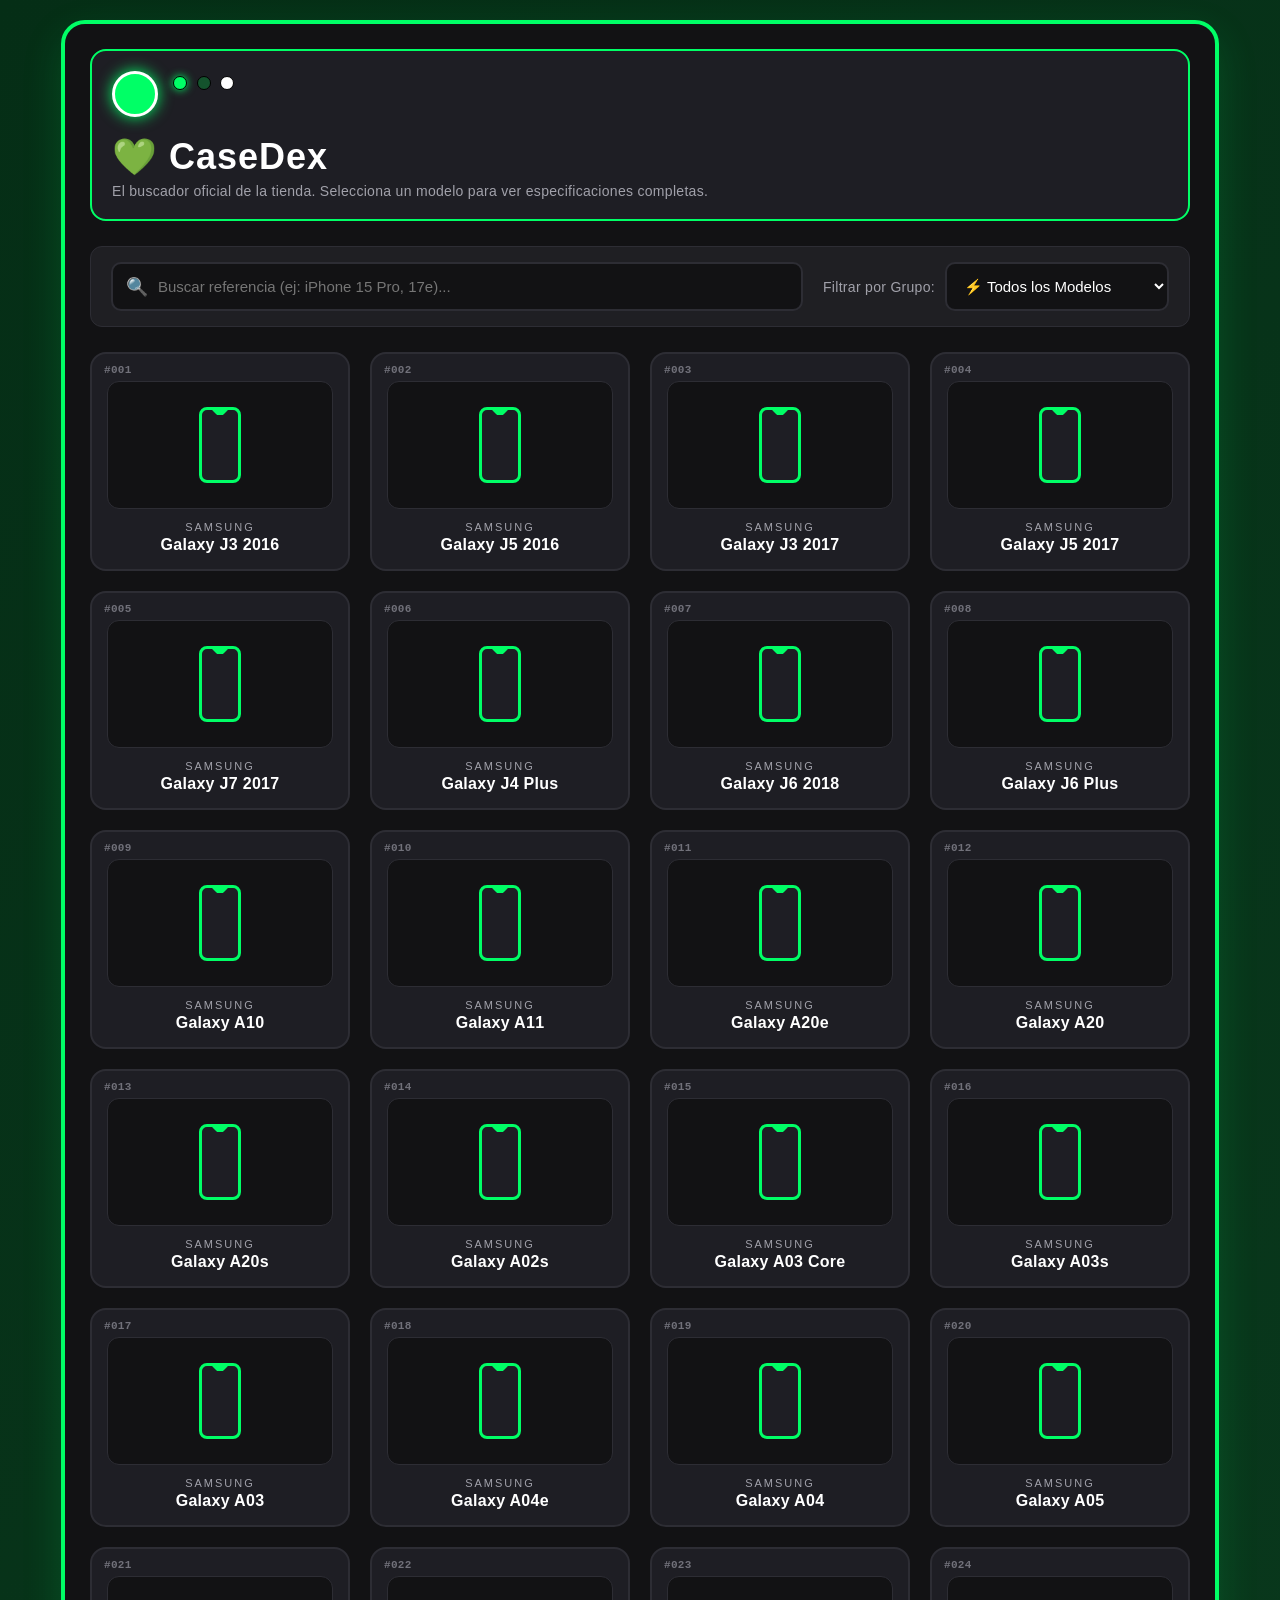
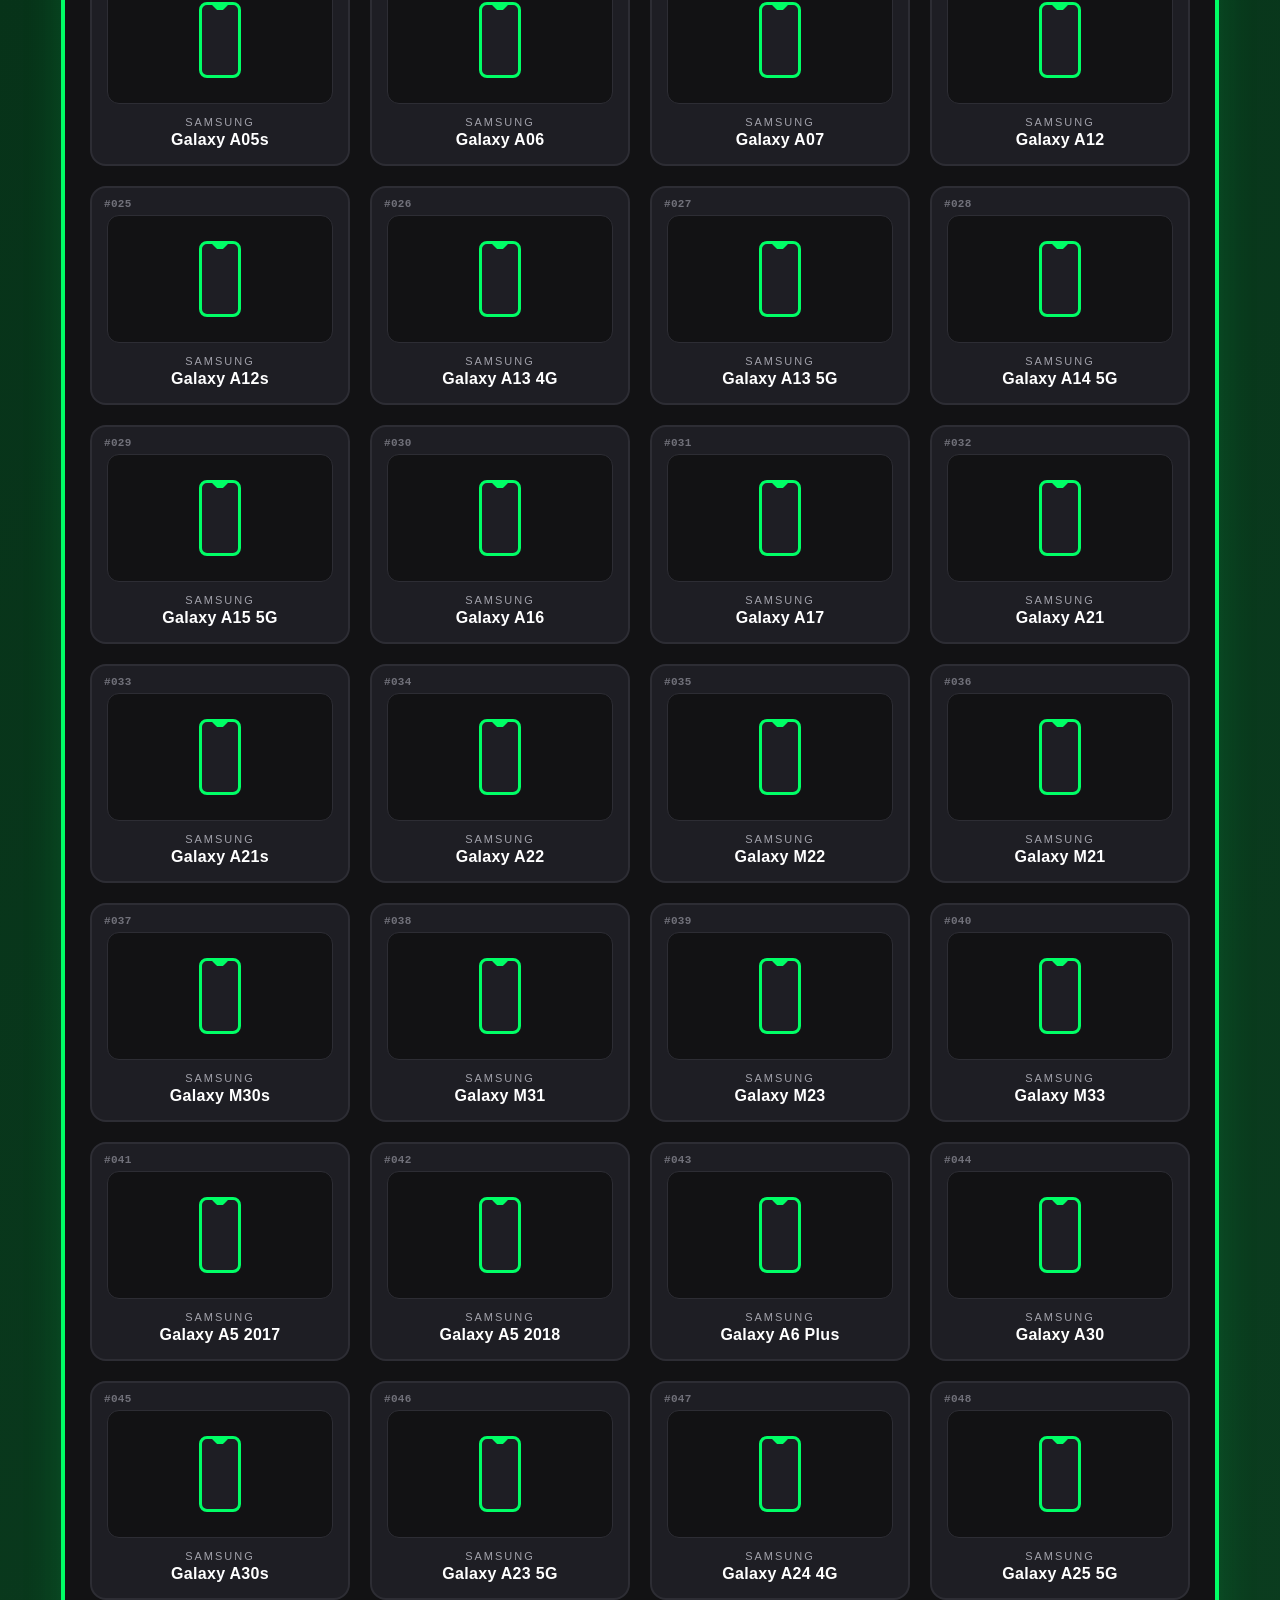
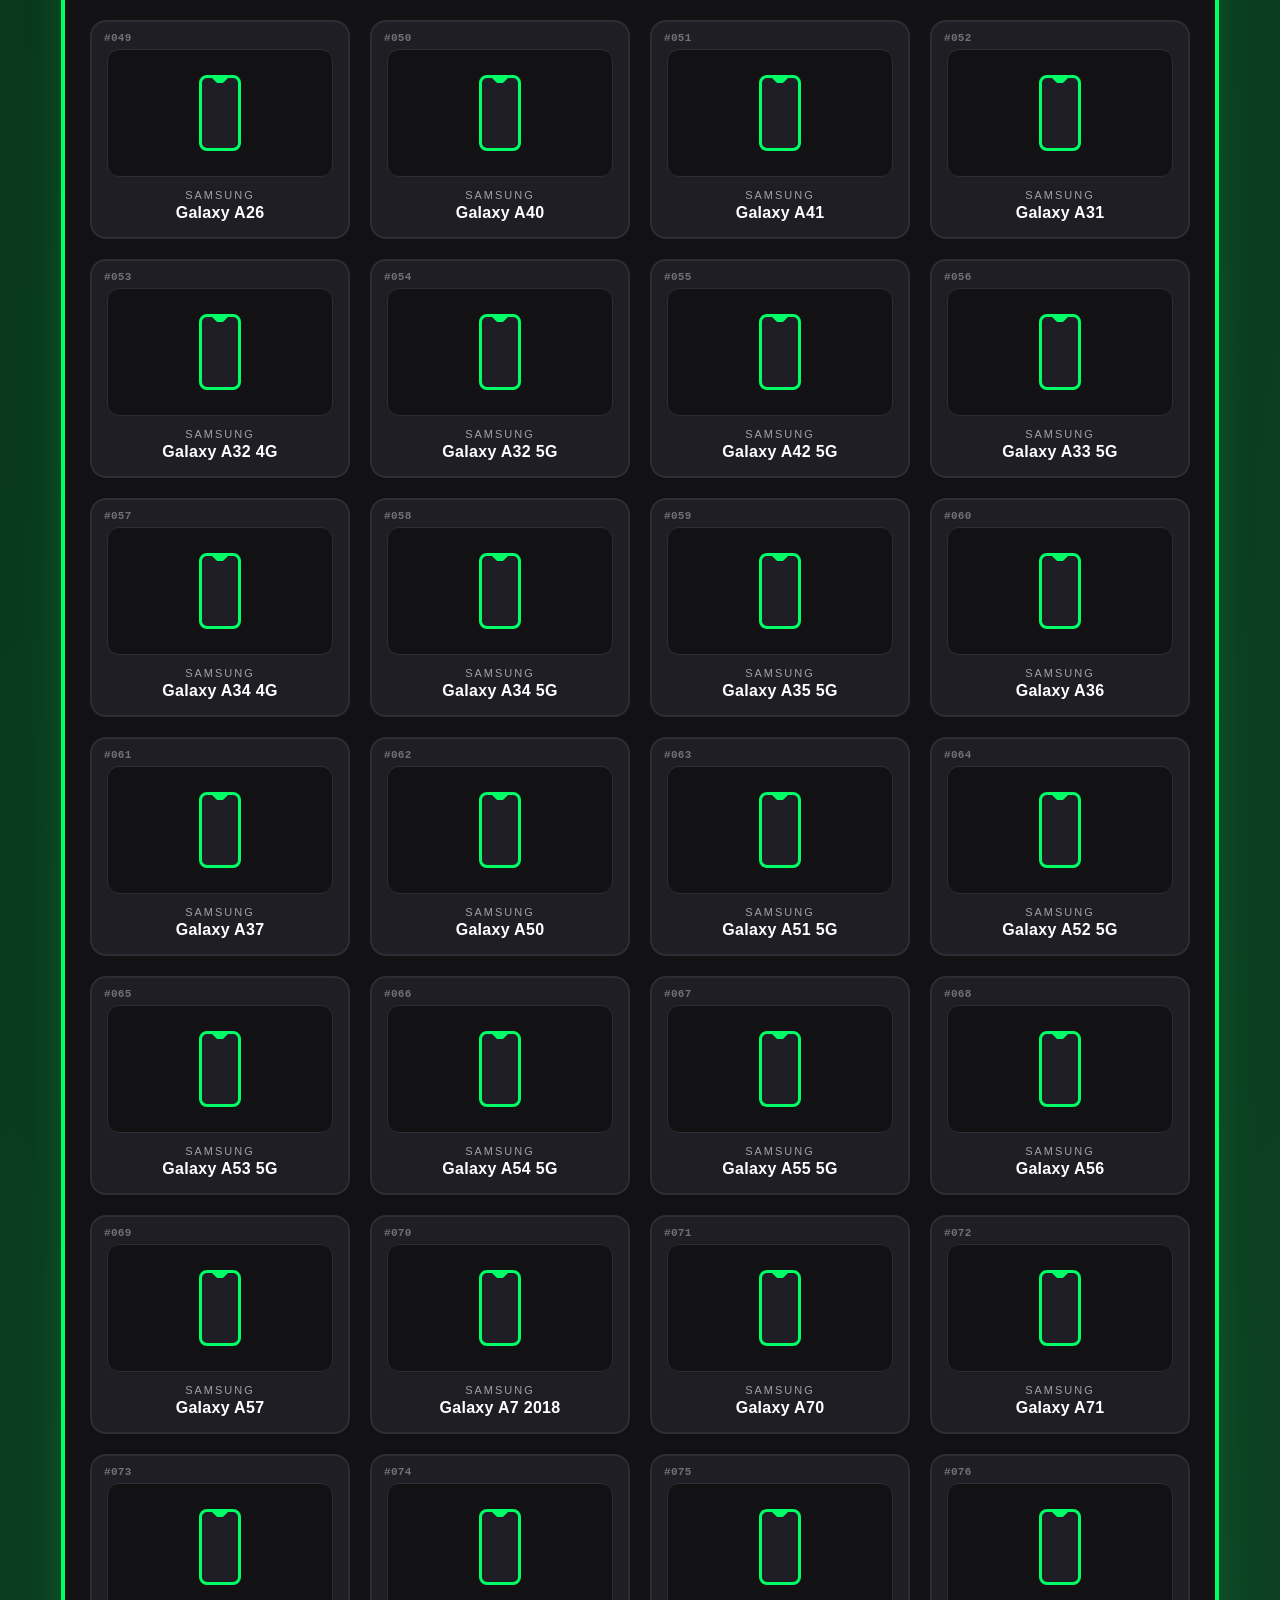
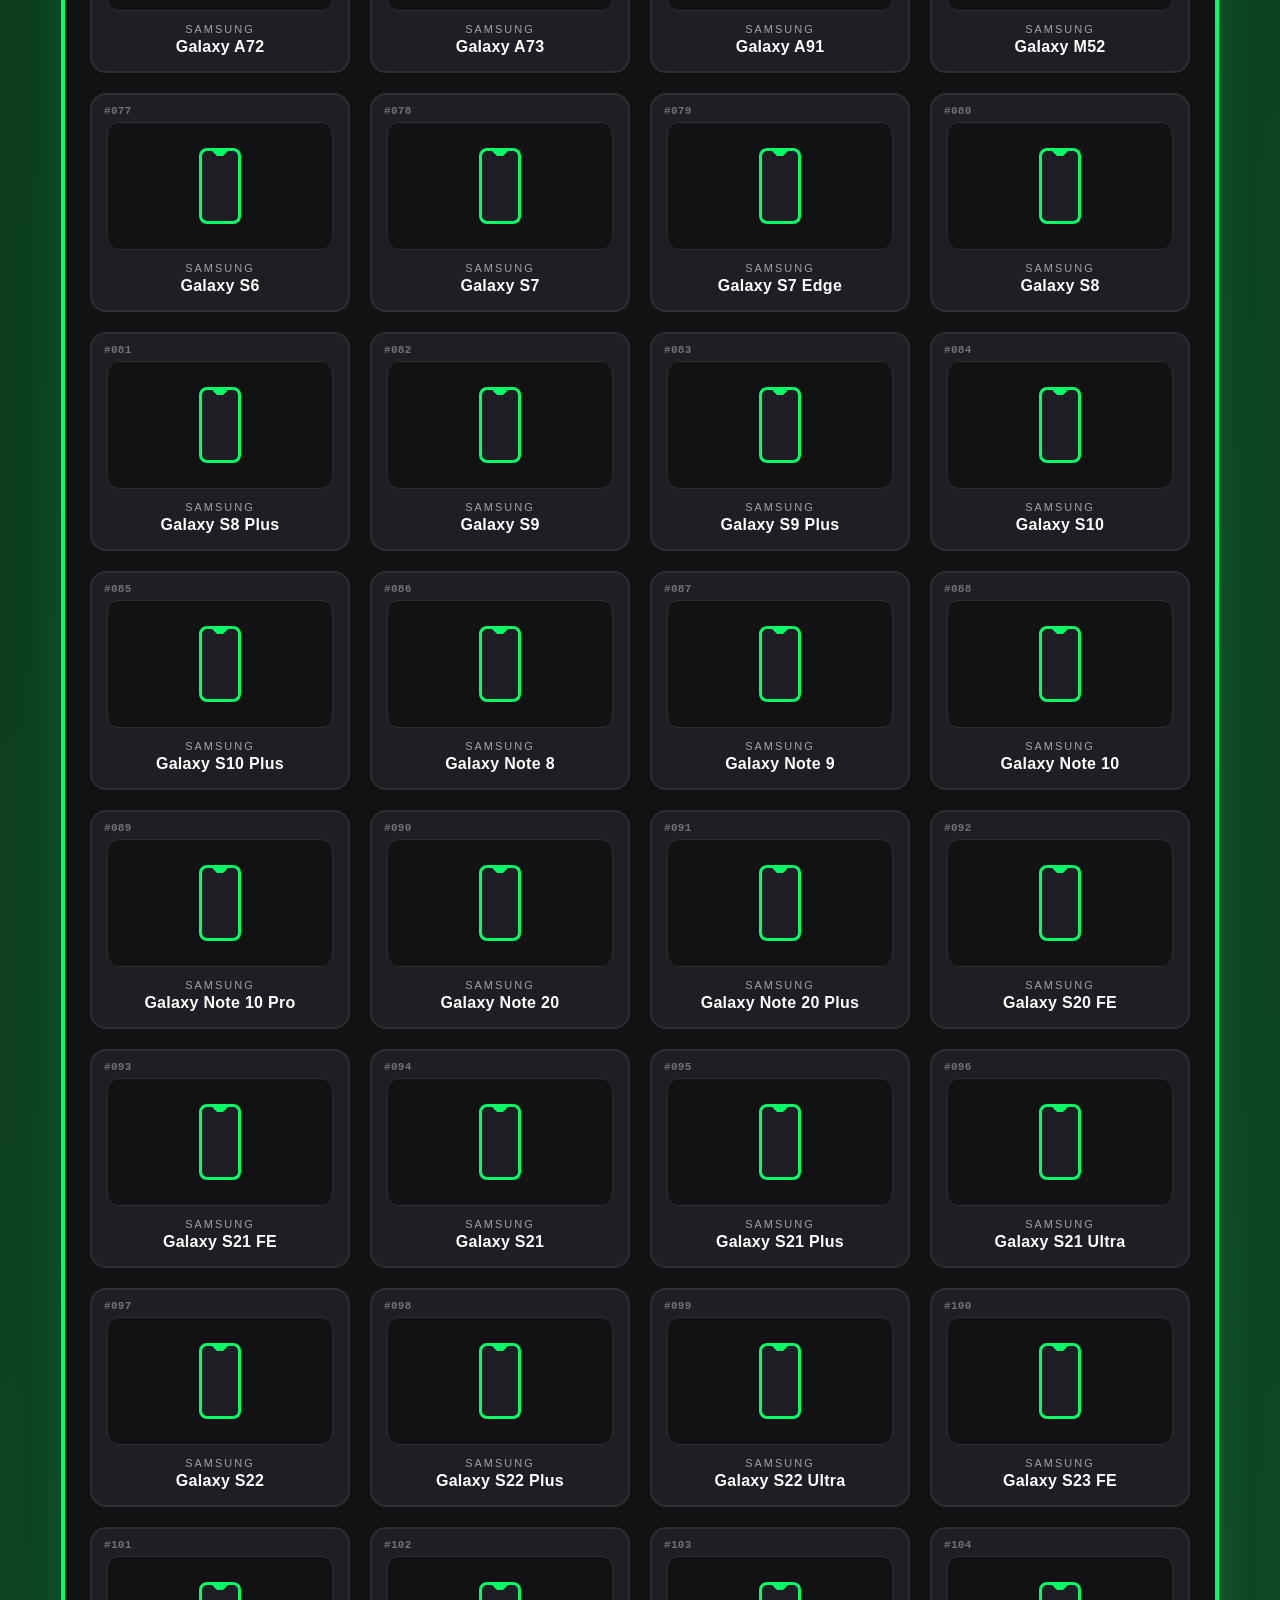
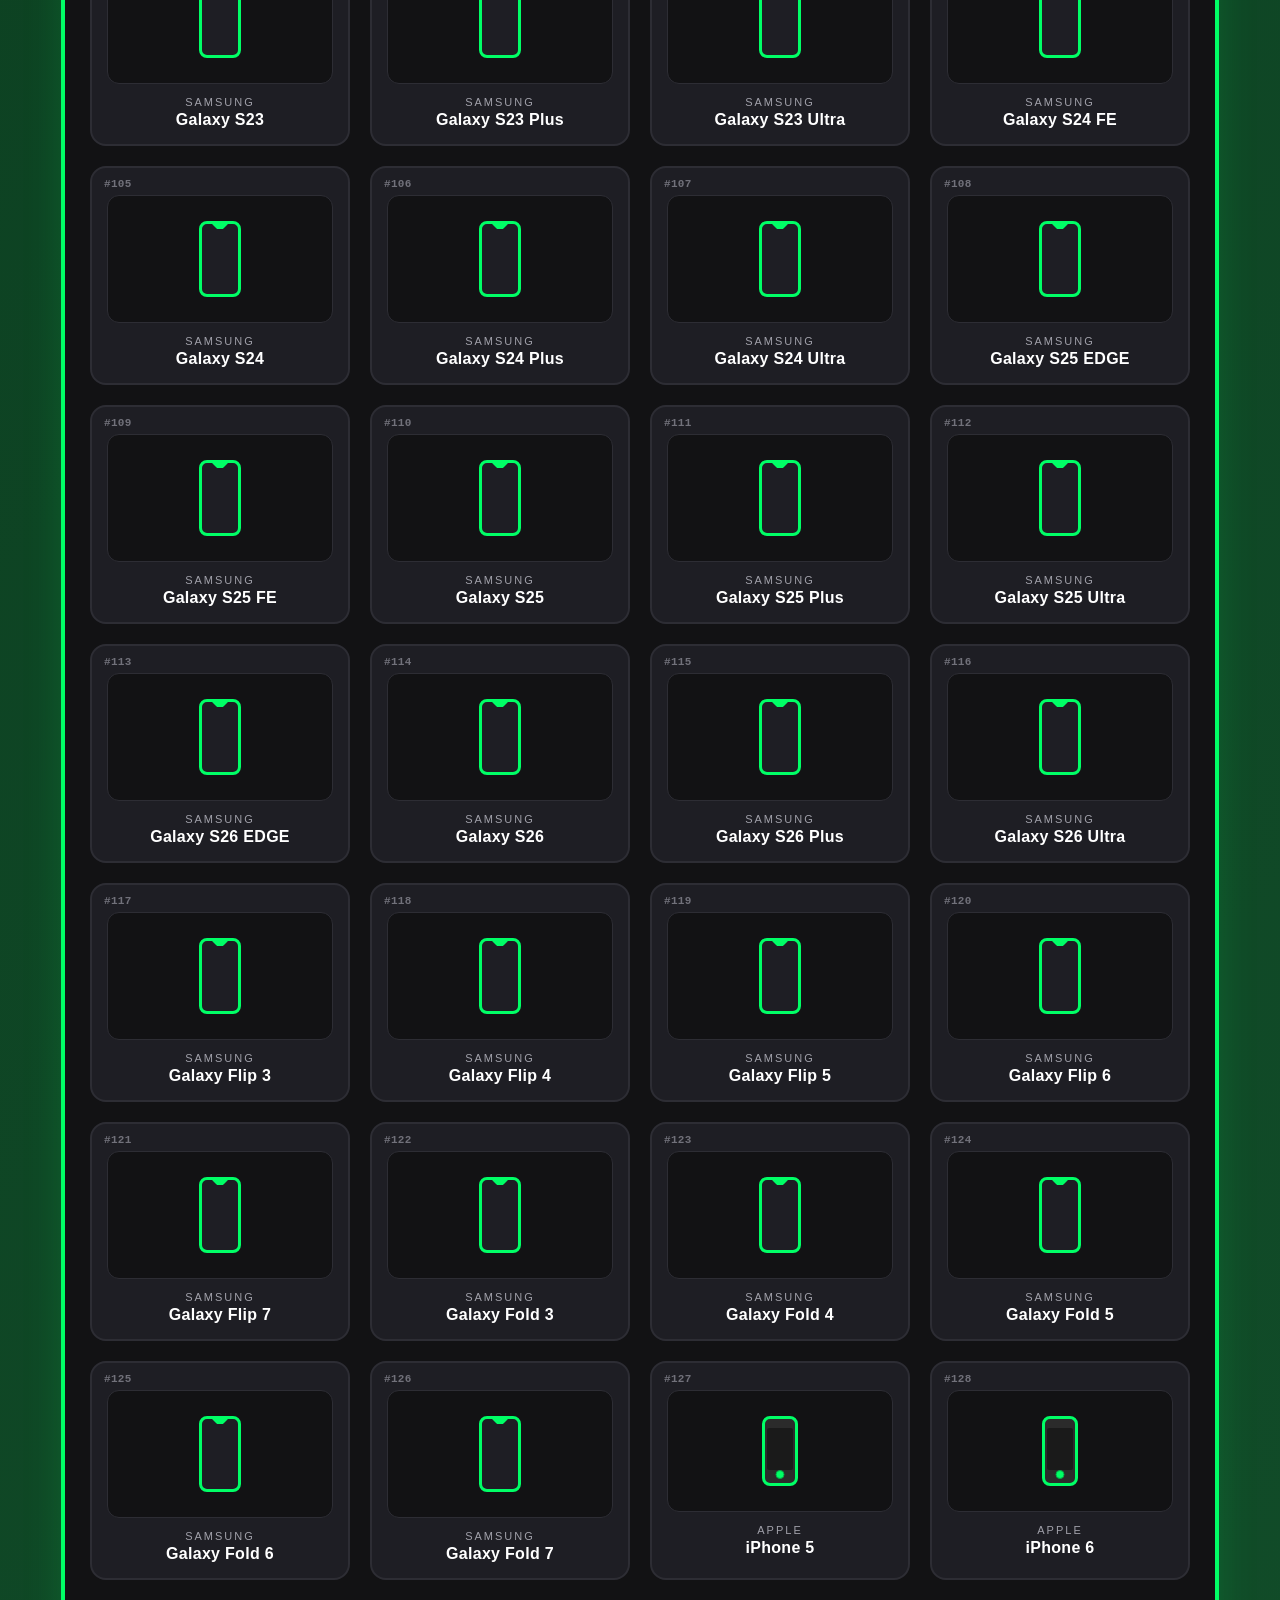
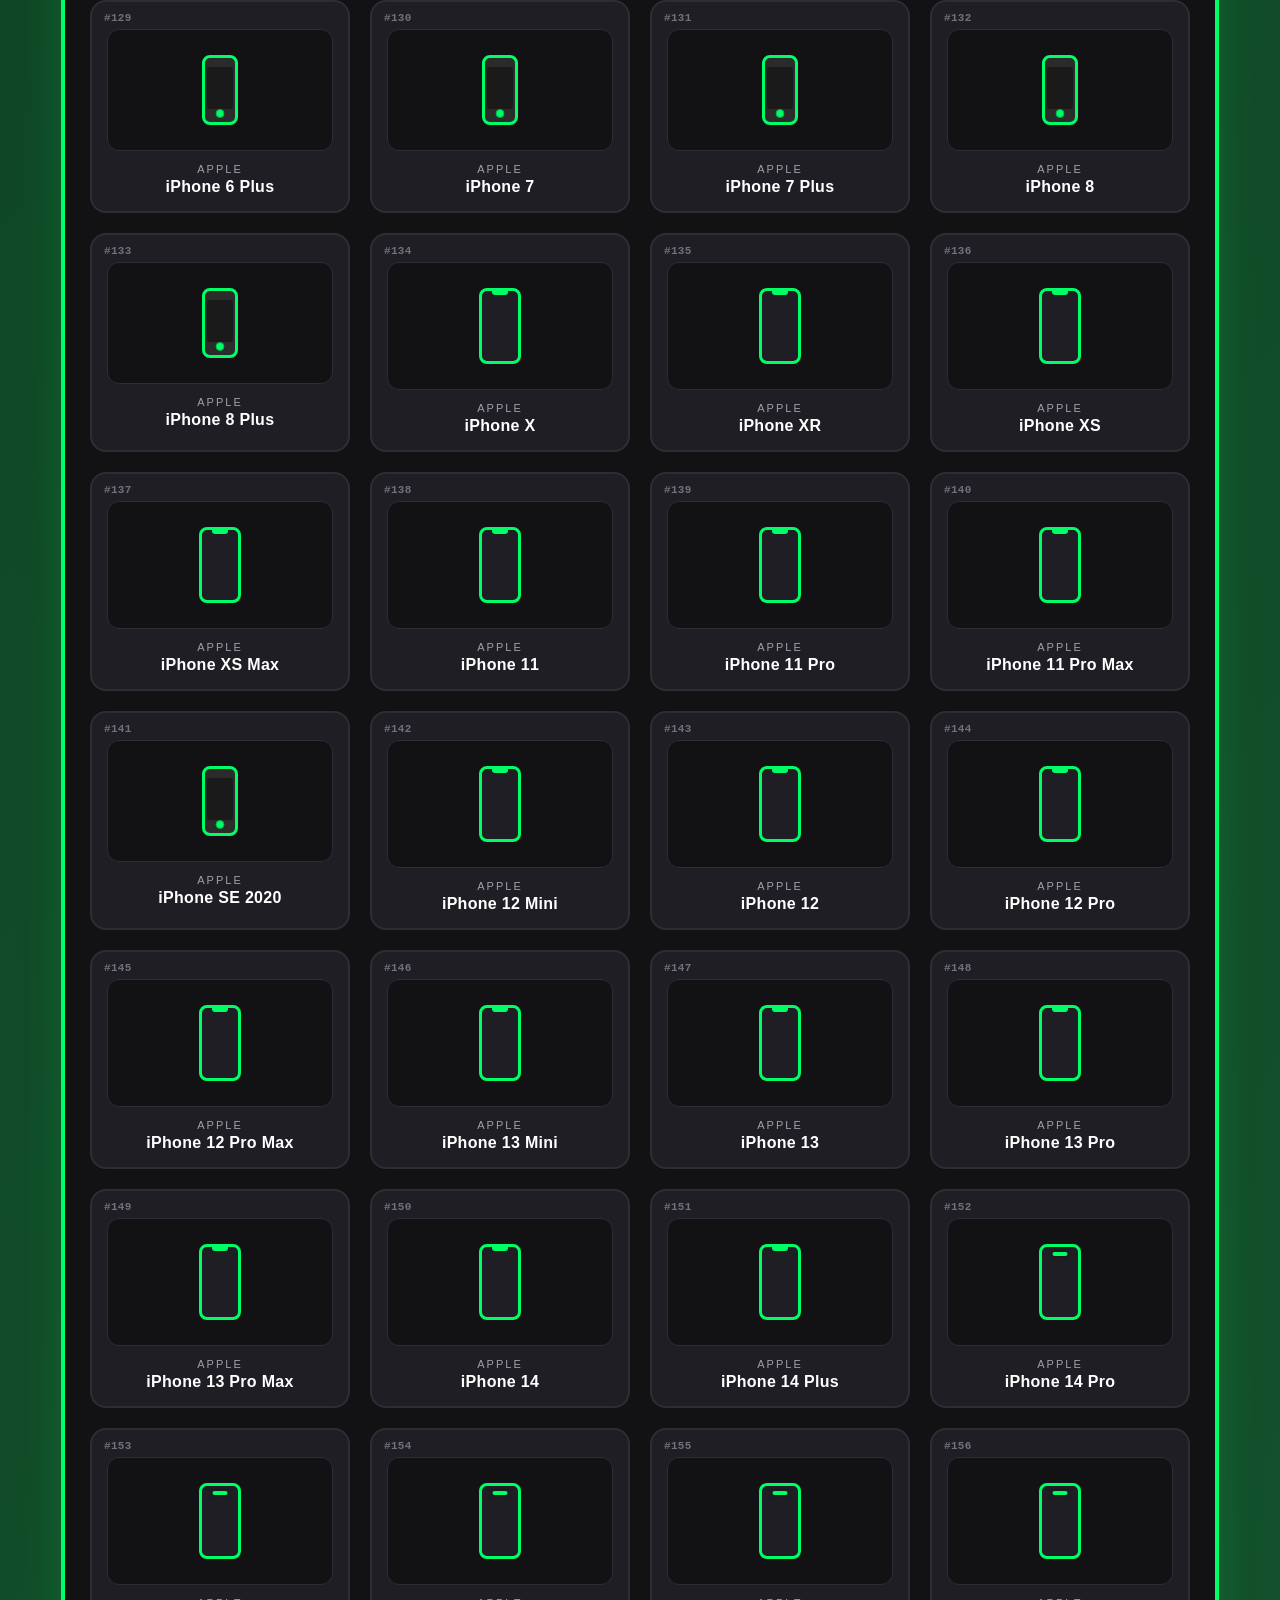
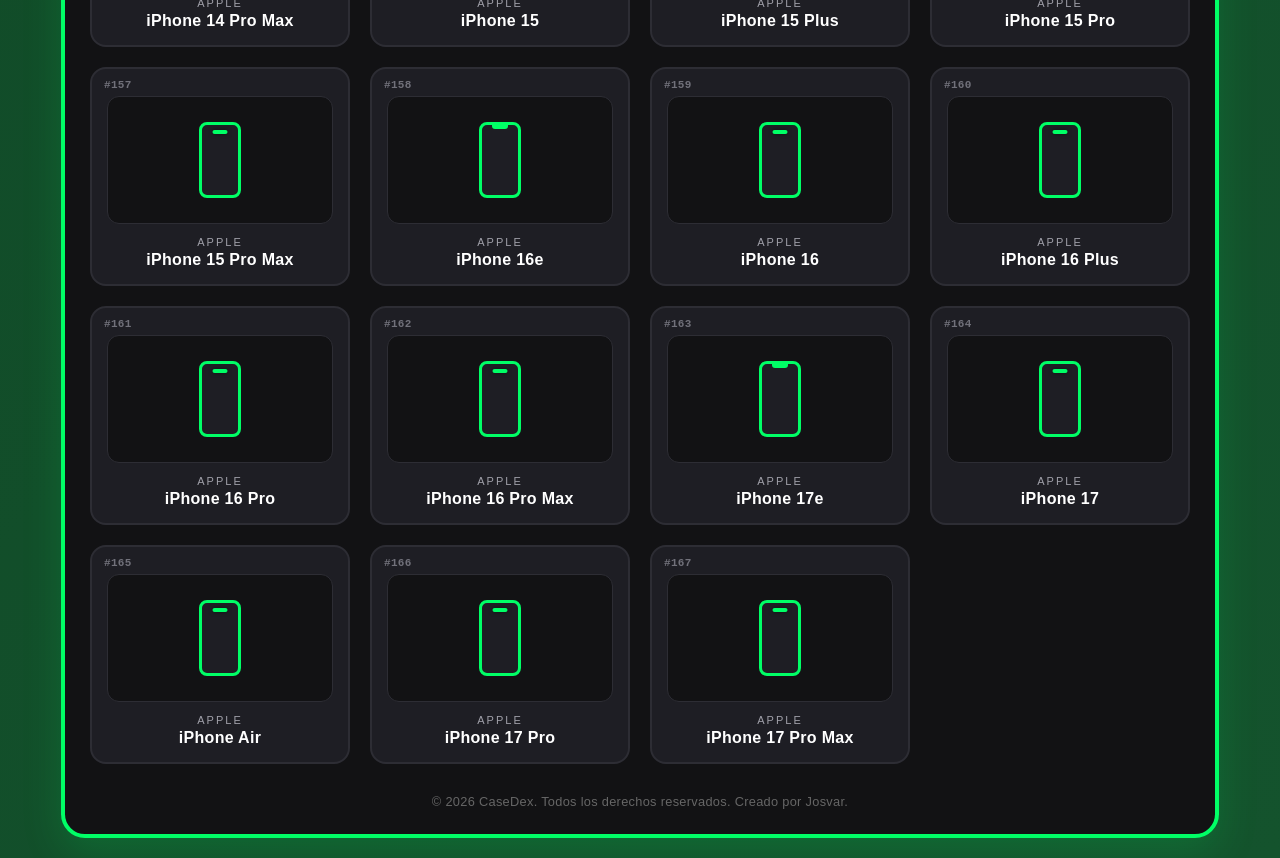
==== detalles.html @ 2feca5bf "Add files via upload" ====
<!DOCTYPE html>
<html lang="es">
<head>
    <meta charset="UTF-8">
    <meta name="viewport" content="width=1200">
    <title>Especificaciones del Dispositivo - CaseDex</title>
    <link rel="stylesheet" href="style.css">
    <link rel="icon" href="data:image/svg+xml,<svg xmlns=%22http://www.w3.org/2000/svg%22 viewBox=%220 0 100 100%22><text y=%22.9em%22 font-size=%2290%22>📱</text></svg>">
</head>
<body>
    <div class="casedex-container container-detalles">
        
        <a href="index.html" class="btn-regresar">⬅️ Volver al Buscador</a>

        <div class="modal-info-header">
            <div class="modal-avatar-smartphone">
                <div class="smartphone-icon-mini"><div class="notch-mini"></div></div>
            </div>
            <div>
                <span class="modal-submarca" id="txt-marca">CARGANDO...</span>
                <h2 id="txt-modelo">Modelo</h2>
            </div>
        </div>

        <div class="dos-columnas-grid">
            <section class="recuadro-zona">
                <h3>📋 Características</h3>
                <div class="lista-detalles" style="display: flex; gap: 40px; width: 100%; justify-content: space-between; flex-wrap: nowrap;">
                    
                    <div class="columna-caracteristicas" style="flex: 1; min-width: 45%;">
                        <div class="item-detalle" style="padding: 10px 0; border-bottom: 1px dashed rgba(255,255,255,0.1);">
                            <strong>Tipo de Puerto:</strong> <span id="char-puerto">-</span>
                        </div>
                        <div class="item-detalle" style="padding: 10px 0; border-bottom: 1px dashed rgba(255,255,255,0.1);">
                            <strong>Cantidad de Cámaras:</strong> <span id="char-camaras">-</span>
                        </div>
                        <div class="item-detalle" style="padding: 10px 0; border-bottom: 1px dashed rgba(255,255,255,0.1);">
                            <strong>Tamaño de Pantalla:</strong> <span id="char-tamano">-</span>
                        </div>
                    </div>

                    <div class="columna-caracteristicas" style="flex: 1; min-width: 45%;">
                        <div class="item-detalle" style="padding: 10px 0; border-bottom: 1px dashed rgba(255,255,255,0.1);">
                            <strong>Botón de Silencio:</strong> <span id="char-silenciar">-</span>
                        </div>
                        <div class="item-detalle" style="padding: 10px 0; border-bottom: 1px dashed rgba(255,255,255,0.1);">
                            <strong>Seguridad Biométrica:</strong> <span id="char-faceid">-</span>
                        </div>
                        <div class="item-detalle" style="padding: 10px 0; border-bottom: 1px dashed rgba(255,255,255,0.1);">
                            <strong>Control de Cámara:</strong> <span id="char-controlcamara">-</span>
                        </div>
                    </div>

                </div>
            </section>

            <section class="recuadro-zona">
                <h3>🔄 Compatibilidades</h3>
                <div class="lista-detalles">
                    <div class="item-detalle compatible-block">
                        <strong>Protector de Pantalla:</strong>
                        <p id="comp-pantalla">-</p>
                    </div>
                    <div class="item-detalle compatible-block">
                        <strong>Cubrecámaras:</strong>
                        <p id="comp-cubrecamaras">-</p>
                    </div>
                    <div class="item-detalle compatible-block">
                        <strong>Carcasas / Fundas:</strong>
                        <p id="comp-carcasas">-</p>
                    </div>
                </div>
            </section>
        </div>

        <section class="recuadro-zona">
            <h3>📍 Ubicación en Tienda</h3>
            <span id="txt-nombre-mueble" style="display: none;"></span> 
            
            <p id="txt-nota-ubicacion">Cargando ubicación...</p>

            <div id="contenedor-plano-dinamico"></div>
        </section>

        <section class="recuadro-zona evolucion-seccion seccion-espaciada">
            <h3>🧬 Línea de Evolución de la Serie</h3>
            <div class="evolucion-flex" id="contenedor-evolucion">
                </div>
        </section>

        <footer style="text-align: center; color: #666; font-size: 0.8rem; margin-top: 30px; font-family: sans-serif;">
            &copy; 2026 CaseDex. Todos los derechos reservados. Creado por Josvar.
        </footer>
        
    </div>

    <script src="inventario.js"></script>
    <script>
        document.addEventListener('DOMContentLoaded', () => {
            const params = new URLSearchParams(window.location.search);
            const modeloSeleccionado = params.get('modelo');

            if (!modeloSeleccionado) {
                window.location.href = 'index.html';
                return;
            }

            const datos = bdInventario[modeloSeleccionado];

            if (datos) {
                document.getElementById('txt-modelo').textContent = modeloSeleccionado.toUpperCase();
                document.getElementById('txt-marca').textContent = (datos.marca || "").toUpperCase();

                // Características Seguras
                const caracteristicas = datos.caracteristicas || {};
                document.getElementById('char-puerto').textContent = datos.caracteristicas?.puerto || "-";
                document.getElementById('char-camaras').textContent = datos.caracteristicas?.cantCamaras || "-";
                document.getElementById('char-tamano').textContent = datos.caracteristicas?.tamano || "-";
                document.getElementById('char-silenciar').textContent = datos.caracteristicas?.silenciar || "-";
                document.getElementById('char-faceid').textContent = datos.caracteristicas?.faceId || "-";
                document.getElementById('char-controlcamara').textContent = datos.caracteristicas?.controlCamara || "-";

                // Compartibilidades Seguras
                const compatibilidades = datos.compatibilidades || {};
                document.getElementById('comp-pantalla').textContent = compatibilidades.pantalla || "No definido";
                document.getElementById('comp-cubrecamaras').textContent = compatibilidades.cubrecamaras || "No definido";
                document.getElementById('comp-carcasas').textContent = compatibilidades.carcasas || "No definido";

                // ==========================================
                // MOTOR DE RENDERIZADO DINÁMICO (SOPORTE MULTI-CAJÓN CORREGIDO)
                // ==========================================
                const ubicacion = datos.ubicacion || {};
                document.getElementById('txt-nota-ubicacion').textContent = ubicacion.nota || "Sin notas de ubicación.";

                // Capturar variables de la base de datos de manera segura
                const letraMueble = (ubicacion.mueble || "A").toUpperCase(); 
                const ubicacionObjetivo = String(ubicacion.numeroCajon || "").toLowerCase().trim();

                // FUNCIÓN AUXILIAR CORREGIDA: Compara de manera segura números y texto
                const esCajonActivo = (idCajon) => {
                    if (!ubicacionObjetivo) return false;
                    
                    const idString = String(idCajon).toLowerCase().trim();

                    // Si es una zona superior, buscamos coincidencia de texto directa
                    if (idString.startsWith('sup-')) {
                        return ubicacionObjetivo.includes(idString);
                    }
                    
                    // Para cajones numéricos, extraemos todos los números individuales de la base de datos
                    const numerosBuscados = ubicacionObjetivo.match(/\d+/g) || [];
                    return numerosBuscados.includes(idString);
                };

                // Estilo base inyectado para asegurar volumen en todos los cajones inferiores pequeños
                const estiloCajonBase = `min-height: 45px; background-color: #2a2a2e; border: 1px solid #444; border-radius: 4px; box-sizing: border-box;`;

                // Capturar contenedor e inyectar el diseño según el mueble
                const contenedorPlano = document.getElementById('contenedor-plano-dinamico');
                
                if (contenedorPlano) {
                    contenedorPlano.innerHTML = ''; // Limpiar mapa anterior

                    if (letraMueble === "A") {
                        // 🏛️ DISEÑO MUEBLE A
                        contenedorPlano.innerHTML = `
                            <div class="orientacion-tienda-wrapper">
                                <div class="referencia-lateral texto-espejo">ESPEJO</div>
                                <div class="mueble-real-contenedor">
                                    <div class="mueble-zona-superior">
                                        <div class="texto-neon-horizontal bloque-superior" id="mueble-a-sup-1">CARBON FIBER</div>
                                        <div class="texto-neon-horizontal bloque-superior" id="mueble-a-sup-2">COMBINA TU CARCASA</div>
                                        <div class="texto-neon-horizontal bloque-superior" id="mueble-a-sup-3">FANS & COLLABS</div>
                                    </div>
                                    <div class="mueble-zona-inferior" id="mueble-inferior-grid"></div>
                                </div>
                                <div class="referencia-lateral texto-entrada">ENTRADA</div>
                            </div>
                        `;

                        if (esCajonActivo('sup-1')) document.getElementById('mueble-a-sup-1')?.classList.add('activo');
                        if (esCajonActivo('sup-2')) document.getElementById('mueble-a-sup-2')?.classList.add('activo');
                        if (esCajonActivo('sup-3')) document.getElementById('mueble-a-sup-3')?.classList.add('activo');

                        const gridInferior = document.getElementById('mueble-inferior-grid');
                        if (gridInferior) {
                            const gavetaIzq = document.createElement('div');
                            gavetaIzq.className = 'cajon-inf gaveta-grande';
                            if (ubicacionObjetivo.includes('gaveta')) {
                                gavetaIzq.classList.add('activo');
                            }
                            gridInferior.appendChild(gavetaIzq);

                            for (let i = 1; i <= 28; i++) {
                                const divCajon = document.createElement('div');
                                divCajon.className = 'cajon-inf';
                                divCajon.style = estiloCajonBase;
                                if (esCajonActivo(i)) {
                                    divCajon.classList.add('activo');
                                }
                                gridInferior.appendChild(divCajon);
                            }
                        }

                    } else if (letraMueble === "B") {
                        // 🏛️ DISEÑO MUEBLE B
                        contenedorPlano.innerHTML = `
                            <div class="orientacion-tienda-wrapper">
                                <div class="referencia-lateral texto-entrada">ZONA DE INSTALACION</div>
                                <div class="referencia-lateral" style="border: none;"></div>
                                <div class="mueble-real-contenedor">
                                    <div class="mueble-b-contenedor">
                                        <div class="texto-neon-horizontal mueble-zona-superior-unica" id="mueble-b-sup">SOPORTE Y CARGA</div>
                                        <div class="mueble-b-inferior-grid">
                                            <div class="cajon-inf" id="mueble-b-1" style="${estiloCajonBase}"></div>
                                            <div class="cajon-inf" id="mueble-b-2" style="${estiloCajonBase}"></div>
                                            <div class="cajon-inf" id="mueble-b-3" style="${estiloCajonBase}"></div>
                                            <div class="cajon-inf" id="mueble-b-4" style="${estiloCajonBase}"></div>
                                            <div class="cajon-inf" id="mueble-b-5" style="${estiloCajonBase}"></div>
                                            <div class="cajon-inf" id="mueble-b-6" style="${estiloCajonBase}"></div>
                                        </div>
                                    </div>
                                </div>
                                <div class="referencia-lateral texto-espejo">ESPEJO</div>
                            </div>
                        `;

                        if (ubicacionObjetivo.includes('sup')) {
                            document.getElementById('mueble-b-sup')?.classList.add('activo');
                        }
                        for (let i = 1; i <= 6; i++) {
                            if (esCajonActivo(i)) document.getElementById(`mueble-b-${i}`)?.classList.add('activo');
                        }

                    } else if (letraMueble === "C") {
                        // 🏛️ DISEÑO MUEBLE C (36 cajones)
                        contenedorPlano.innerHTML = `
                            <div class="orientacion-tienda-wrapper">
                                
                                <div style="border: none !important; outline: none !important;"></div>
                                
                                <div class="referencia-lateral texto-espejo"> </div>
                                
                                <div class="mueble-real-contenedor" style="display: flex; flex-direction: column; gap: 8px; width: 100%;">
                                    <div style="display: grid; grid-template-columns: repeat(3, 1fr); gap: 6px; height: 160px;">
                                        <div class="texto-neon-horizontal bloque-superior" id="mueble-c-sup-1">COLGANTES</div>
                                        <div class="texto-neon-horizontal bloque-superior" id="mueble-c-sup-2">DISEÑO</div>
                                        <div class="texto-neon-horizontal bloque-superior" id="mueble-c-sup-3">PROTEGE TU SMARTPHONE</div>
                                    </div>
                                    
                                    <div id="mueble-c-grid" style="display: grid; grid-template-columns: repeat(9, 1fr); gap: 6px; background: #1e1e22; padding: 8px; border-radius: 6px; border: 1px solid #333;"></div>
                                </div>
                                
                                <div class="referencia-lateral texto-espejo">SOPORTE Y CARGA</div>
                            </div>
                        `;
                        if (esCajonActivo('sup-1')) document.getElementById('mueble-c-sup-1')?.classList.add('activo');
                        if (esCajonActivo('sup-2')) document.getElementById('mueble-c-sup-2')?.classList.add('activo');
                        if (esCajonActivo('sup-3')) document.getElementById('mueble-c-sup-3')?.classList.add('activo');

                        const gridC = document.getElementById('mueble-c-grid');
                        for (let i = 1; i <= 36; i++) {
                            const cajon = document.createElement('div');
                            cajon.className = 'cajon-inf';
                            cajon.style = estiloCajonBase;
                            if (esCajonActivo(i)) cajon.classList.add('activo');
                            gridC.appendChild(cajon);
                        }

                    } else if (letraMueble === "D") {
                        // 🏛️ DISEÑO MUEBLE D (12 cajones)
                        contenedorPlano.innerHTML = `
                            <div class="orientacion-tienda-wrapper">
                                
                                <div style="border: none !important; outline: none !important;"></div>
                                
                                <div class="referencia-lateral texto-entrada"> PANTALLA </div>
                                
                                    <div class="mueble-real-contenedor" style="display: flex; flex-direction: column; gap: 8px; width: 100%; max-width: 400px; margin: 0 auto;">
                                    <div style="display: grid; grid-template-columns: repeat(2, 1fr); gap: 6px; height: 160px;">
                                        <div class="texto-neon-horizontal bloque-superior" id="mueble-d-sup-1">ESCARCHA</div>
                                        <div class="texto-neon-horizontal bloque-superior" id="mueble-d-sup-2">ESCARCHA</div>
                                    </div>
                                    <div id="mueble-d-grid" style="display: grid; grid-template-columns: repeat(3, 1fr); gap: 6px; background: #1e1e22; padding: 8px; border-radius: 6px; border: 1px solid #333;"></div>
                                </div>
                                
                                <div class="referencia-lateral texto-espejo"></div>
                            </div>
                            
                            
                        `;
                        if (esCajonActivo('sup-1')) document.getElementById('mueble-d-sup-1')?.classList.add('activo');
                        if (esCajonActivo('sup-2')) document.getElementById('mueble-d-sup-2')?.classList.add('activo');

                        const gridD = document.getElementById('mueble-d-grid');
                        for (let i = 1; i <= 12; i++) {
                            const cajon = document.createElement('div');
                            cajon.className = 'cajon-inf';
                            cajon.style = estiloCajonBase;
                            if (esCajonActivo(i)) cajon.classList.add('activo');
                            gridD.appendChild(cajon);
                        }

                    } else if (letraMueble === "E") {
                        // 🏛️ DISEÑO MUEBLE E (48 cajones)
                        contenedorPlano.innerHTML = `

                            <div class="orientacion-tienda-wrapper">
                                
                                <div style="border: none !important; outline: none !important;"></div>
                                
                                <div class="referencia-lateral texto-entrada"> AUDIO </div>
                                <div class="mueble-real-contenedor" style="display: flex; flex-direction: column; gap: 8px; width: 100%;">
                                    <div style="display: grid; grid-template-columns: repeat(4, 1fr); gap: 6px; height: 160px;">
                                        <div class="texto-neon-horizontal bloque-superior" id="mueble-e-sup-1"> GLITTER </div>
                                        <div class="texto-neon-horizontal bloque-superior" id="mueble-e-sup-2"> NEW FASHION </div>
                                        <div class="texto-neon-horizontal bloque-superior" id="mueble-e-sup-3"> MAGBATTERY </div>
                                        <div class="texto-neon-horizontal bloque-superior" id="mueble-e-sup-4"> LIBRO </div>
                                    </div>
                                    <div id="mueble-e-grid" style="display: grid; grid-template-columns: repeat(12, 1fr); gap: 6px; background: #1e1e22; padding: 8px; border-radius: 6px; border: 1px solid #333;"></div>
                                </div>
                                <div class="referencia-lateral texto-entrada"> PUNTO DE PAGO </div>
                            </div>
                        `;
                        if (esCajonActivo('sup-1')) document.getElementById('mueble-e-sup-1')?.classList.add('activo');
                        if (esCajonActivo('sup-2')) document.getElementById('mueble-e-sup-2')?.classList.add('activo');
                        if (esCajonActivo('sup-3')) document.getElementById('mueble-e-sup-3')?.classList.add('activo');
                        if (esCajonActivo('sup-4')) document.getElementById('mueble-e-sup-4')?.classList.add('activo');

                        const gridE = document.getElementById('mueble-e-grid');
                        for (let i = 1; i <= 48; i++) {
                            const cajon = document.createElement('div');
                            cajon.className = 'cajon-inf';
                            cajon.style = estiloCajonBase;
                            if (esCajonActivo(i)) cajon.classList.add('activo');
                            gridE.appendChild(cajon);
                        }

                    } else if (letraMueble === "F") {
                        // 🏛️ DISEÑO MUEBLE F
                        contenedorPlano.innerHTML = `

                            <div class="orientacion-tienda-wrapper">
                                
                                <div style="border: none !important; outline: none !important;"></div>
                                
                                <div class="referencia-lateral texto-entrada"> ENTRADA </div>

                                <div class="mueble-real-contenedor" style="display: grid; grid-template-columns: 6fr 3fr; gap: 12px; width: 100%;">
                                    
                                    <div style="display: flex; flex-direction: column; gap: 8px;">
                                        <div style="display: grid; grid-template-columns: repeat(2, 1fr); gap: 6px; height: 240px;">
                                            <div class="bloque-superior texto-neon-horizontal" id="mueble-f-sup-1"> STICKERS </div>
                                            <div class="bloque-superior texto-neon-horizontal" id="mueble-f-sup-2"> COLGANTES </div>
                                        </div>
                                        <div id="mueble-f-izq-grid" style="display: grid; grid-template-columns: repeat(6, 1fr); gap: 6px; background: #1e1e22; padding: 8px; border-radius: 6px; border: 1px solid #333;"></div>
                                    </div>

                                    <div style="display: grid; grid-template-rows: auto 1fr; gap: 8px;">
                                        <div class="bloque-superior texto-neon-horizontal" id="mueble-f-sup-3" style="height: calc(240px + 8px + 90px + 6px);"> AUDIO </div>
                                        <div id="mueble-f-der-grid" style="display: grid; grid-template-columns: repeat(3, 1fr); gap: 6px; background: #1e1e22; padding: 8px; border-radius: 6px; border: 1px solid #333;"></div>
                                    </div>

                                </div>
                            <div class="referencia-lateral texto-entrada"></div>
                            </div>
                        `;

                        if (esCajonActivo('sup-1')) document.getElementById('mueble-f-sup-1')?.classList.add('activo');
                        if (esCajonActivo('sup-2')) document.getElementById('mueble-f-sup-2')?.classList.add('activo');
                        if (esCajonActivo('sup-3')) document.getElementById('mueble-f-sup-3')?.classList.add('activo');

                        // Renderizar los 24 cajones izquierdos (1 al 24)
                        const gridFIzq = document.getElementById('mueble-f-izq-grid');
                        for (let i = 1; i <= 24; i++) {
                            const cajon = document.createElement('div');
                            cajon.className = 'cajon-inf';
                            cajon.style = estiloCajonBase;
                            if (esCajonActivo(i)) cajon.classList.add('activo');
                            gridFIzq.appendChild(cajon);
                        }

                        // Renderizar los 6 cajones derechos (25 al 30)
                        const gridFDer = document.getElementById('mueble-f-der-grid');
                        for (let i = 25; i <= 30; i++) {
                            const cajon = document.createElement('div');
                            cajon.className = 'cajon-inf';
                            cajon.style = estiloCajonBase;
                            if (esCajonActivo(i)) cajon.classList.add('activo');
                            gridFDer.appendChild(cajon);
                        }
                    }
                }
                // ==========================================

                // Línea de Evolución Dinámica
                const contenedorEvolucion = document.getElementById('contenedor-evolucion');
                contenedorEvolucion.innerHTML = '';

                // Renderizar evolución/serie
                Object.keys(bdInventario).forEach(nombreClave => {
                    const telf = bdInventario[nombreClave];
                    if (telf.serie === datos.serie && telf.marca === datos.marca) {
                        const esElActual = nombreClave === modeloSeleccionado ? 'tarjeta-actual' : '';
                        
                        let esIslaDinamicaEvolucion = false;
                        if (nombreClave.includes('16e') || nombreClave.includes('17e')) {
                            esIslaDinamicaEvolucion = false;
                        } else if (
                            nombreClave.includes('Air') ||
                            nombreClave.includes('14 Pro') ||
                            nombreClave.includes('15') ||
                            nombreClave.includes('16') ||
                            nombreClave.includes('17')
                        ) {
                            esIslaDinamicaEvolucion = true;
                        }

                        const muescaEvolucion = esIslaDinamicaEvolucion 
                            ? '<div class="isla-dinamica"></div>' 
                            : '<div class="notch"></div>';
                        
                        contenedorEvolucion.innerHTML += `
                            <a href="detalles.html?modelo=${encodeURIComponent(nombreClave)}" class="evolucion-tarjeta ${esElActual}">
                                <div class="imagen-contenedor" style="margin-bottom: 10px;">
                                    <div class="smartphone-icon">
                                        ${muescaEvolucion}
                                    </div>
                                </div>
                                <h4>${nombreClave}</h4>
                                <span>${telf.marca}</span>
                            </a>
                        `;
                    }
                });
            } else {
                document.getElementById('txt-modelo').textContent = modeloSeleccion0.toUpperCase();
                document.getElementById('txt-marca').textContent = "SIN REGISTROS";
                document.querySelector('.dos-columnas-grid').innerHTML = `
                    <div style="grid-column: 1 / -1; text-align: center; padding: 50px; background: #121214; border-radius: 12px; border: 1px dashed #2d2d34; color: #a1a1aa;">
                        ⚠️ No has ingresado las especificaciones para <strong>"${modeloSeleccionado}"</strong> en el archivo <code>inventario.js</code> todavía.
                    </div>
                `;
            }
        });
    </script>
</body>
</html>
---- style.css ----
/**
 * @file inventario.js
 * @description Base de datos local y plano dinámico para CaseDex.
 * @author Josvar
 * @copyright © 2026 Josvar. Todos los derechos reservados.
 * Prohibida su reproducción o copia sin autorización explícita.
 */

body {
    font-family: 'Impact', 'Segoe UI', Arial, sans-serif;
    background-color: #052e16; /* Verde ultra oscuro de fondo */
    background-image: linear-gradient(135deg, #052e16 0%, #14532d 100%);
    margin: 0;
    padding: 20px;
    display: flex;
    justify-content: center;
}

.casedex-container {
    max-width: 1100px;
    width: 100%;
    background: #121214; /* Tarjeta principal negra/oscura estilo concierto */
    padding: 25px;
    border-radius: 24px;
    box-shadow: 0 15px 40px rgba(0, 255, 102, 0.15);
    border: 4px solid #00ff66; /* Borde verde neón */
}

/* Header Ferxxo Style */
.pokedex-header {
    background: #1e1e24;
    color: #ffffff;
    padding: 20px;
    border-radius: 16px;
    margin-bottom: 25px;
    border: 2px solid #00ff66;
    position: relative;
}
.pokedex-camera {
    width: 40px;
    height: 40px;
    background: #00ff66;
    border-radius: 50%;
    border: 3px solid #fff;
    box-shadow: 0 0 15px #00ff66;
    display: inline-block;
}
.pokedex-lights {
    display: inline-block;
    vertical-align: top;
    margin-left: 10px;
    margin-top: 5px;
}
.light {
    width: 12px;
    height: 12px;
    border-radius: 50%;
    display: inline-block;
    margin-right: 5px;
    border: 1px solid #000;
}
.light.green-neon { background: #00ff66; box-shadow: 0 0 8px #00ff66; }
.light.dark-green { background: #14532d; }
.light.white { background: #ffffff; }

.pokedex-header h1 { 
    margin: 15px 0 5px 0; 
    font-size: 36px; 
    font-family: 'Arial Black', sans-serif;
    color: #fff;
    letter-spacing: 1px;
}
.pokedex-header h1 span {
    color: #00ff66; /* Texto resaltado */
    font-size: 20px;
    display: block;
    font-weight: normal;
    letter-spacing: 4px;
}
.pokedex-header p { font-family: 'Segoe UI', sans-serif; margin: 5px 0 0 0; font-size: 14px; color: #a1a1aa; }

/* 🔍 NUEVO PANEL DE CONTROL (Buscador y Selector) */
.panel-control {
    background: #1f1f23;
    padding: 15px 20px;
    border-radius: 12px;
    margin-bottom: 25px;
    border: 1px solid #2d2d34;
    display: flex;
    gap: 20px;
    flex-wrap: wrap;
    align-items: center;
}

.search-wrapper {
    flex: 2;
    min-width: 280px;
    position: relative;
}
.search-icon {
    position: absolute;
    left: 15px;
    top: 50%;
    transform: translateY(-50%);
    font-size: 18px;
}
#buscador-input {
    width: 100%;
    padding: 14px 14px 14px 45px;
    background: #121214;
    border: 2px solid #2d2d34;
    border-radius: 10px;
    color: white;
    font-size: 15px;
    box-sizing: border-box;
    transition: border 0.2s;
}
#buscador-input:focus {
    outline: none;
    border-color: #00ff66;
    box-shadow: 0 0 10px rgba(0, 255, 102, 0.2);
}

.filter-wrapper {
    flex: 1;
    min-width: 200px;
    display: flex;
    align-items: center;
    gap: 10px;
}
.filter-wrapper label {
    color: #a1a1aa;
    font-size: 14px;
    white-space: nowrap;
    font-family: 'Segoe UI', sans-serif;
}
#filtro-grupo {
    width: 100%;
    padding: 13px;
    background: #121214;
    border: 2px solid #2d2d34;
    border-radius: 10px;
    color: white;
    font-size: 15px;
    cursor: pointer;
}
#filtro-grupo:focus {
    outline: none;
    border-color: #00ff66;
}

/* 🌟 MATRIZ DINÁMICA DE 4 COLUMNAS 🌟 */
.grid-matriz {
    display: grid;
    grid-template-columns: repeat(4, 1fr);
    gap: 20px;
}

/* Tarjetas estilo Álbum Urbano */
.tarjeta-pokemon {
    background: #1e1e24;
    border: 2px solid #2d2d34;
    border-radius: 16px;
    padding: 15px;
    text-align: center;
    cursor: pointer;
    position: relative;
    transition: all 0.2s ease;
}
.tarjeta-pokemon:hover {
    transform: translateY(-5px);
    border-color: #00ff66;
    box-shadow: 0 5px 15px rgba(0, 255, 102, 0.2);
    background: #25252b;
}
.pokemon-id {
    position: absolute;
    top: 10px;
    left: 12px;
    font-size: 11px;
    font-weight: bold;
    color: #71717a;
    font-family: monospace;
}

/* Contenedor de la Silueta CSS */
.imagen-contenedor {
    background: #121214;
    border-radius: 12px;
    padding: 25px 0;
    margin: 12px 0;
    display: flex;
    justify-content: center;
    align-items: center;
    border: 1px solid #2d2d34;
}
.smartphone-icon {
    width: 36px;
    height: 70px;
    border: 3px solid #00ff66; /* Pantalla borde verde */
    border-radius: 8px;
    position: relative;
    background: #1e1e24;
}
.notch {
    width: 16px;
    height: 4px;
    background: #00ff66;
    border-radius: 0 0 3px 3px;
    position: absolute;
    top: 0; left: 50%;
    transform: translateX(-50%);
}

/* 🌟 NUEVOS ESTILOS PARA LA ISLA DINÁMICA */
.isla-dinamica {
    width: 15px;
    height: 4px;
    background: #00ff66; /* Negro puro simulando los sensores apagados */
    border-radius: 20px; /* Completamente ovalada */
    position: absolute;
    top: 5px; /* Separada del borde superior de la pantalla */
    left: 50%;
    transform: translateX(-50%);
    box-shadow: 0 0 4px rgba(0, 0, 0, 0.5);
}

.marca {
    font-family: 'Segoe UI', sans-serif;
    font-size: 11px;
    text-transform: uppercase;
    color: #a1a1aa;
    letter-spacing: 2px;
}
.modelo {
    font-family: 'Segoe UI', sans-serif;
    font-size: 16px;
    font-weight: bold;
    color: #ffffff;
    margin-top: 3px;
}

/* Ventana emergente (Modal) */
.modal {
    position: fixed;
    top: 0; left: 0; width: 100%; height: 100%;
    background: rgba(0, 0, 0, 0.85);
    display: flex;
    justify-content: center;
    align-items: center;
    z-index: 999;
}
.modal-contenido {
    background: #1e1e24;
    color: white;
    padding: 30px;
    border-radius: 20px;
    max-width: 700px;
    width: 90%;
    border: 3px solid #00ff66;
    position: relative;
}
.btn-cerrar {
    position: absolute;
    top: 15px; right: 20px;
    font-size: 32px; font-weight: bold; color: #00ff66; cursor: pointer;
}
#modal-titulo {
    font-size: 24px;
    margin-top: 0;
    border-bottom: 2px solid #2d2d34;
    padding-bottom: 10px;
}

/* Tabla de Inventario */
table { width: 100%; border-collapse: collapse; margin-top: 15px; font-family: 'Segoe UI', sans-serif; }
th, td { padding: 12px; text-align: left; border-bottom: 1px solid #2d2d34; }
th { background: #121214; color: #00ff66; }
tr:hover { background: rgba(0, 255, 102, 0.03); }

.mensaje-vacio {
    text-align: center;
    padding: 40px;
    color: #71717a;
    font-family: 'Segoe UI', sans-serif;
    font-size: 16px;
}
.oculto { display: none !important; }

/* Badges Ferxxo Style */
.badge { padding: 4px 8px; border-radius: 4px; font-size: 11px; font-weight: bold; text-transform: uppercase; }
.badge.carcasa { background: #1e3a8a; color: #3b82f6; }
.badge.pantalla { background: #064e3b; color: #34d399; }
.badge.cámara { background: #78350f; color: #fbbf24; }



/* Nuevos Estilos para la vista de Detalles Independiente */
.container-detalles {
    animation: fadeIn 0.3s ease-out forwards;
}

.btn-regresar {
    display: inline-block;
    padding: 10px 18px;
    background: #1f1f25;
    color: #00ff66;
    text-decoration: none;
    font-weight: bold;
    border-radius: 8px;
    border: 1px solid #2d2d34;
    transition: all 0.2s;
    font-size: 14px;
}
.btn-regresar:hover {
    background: #00ff66;
    color: #052e16;
    box-shadow: 0 0 10px rgba(0, 255, 102, 0.3);
}

.especificaciones-tecnicas {
    display: grid;
    grid-template-columns: repeat(auto-fit, minmax(200px, 1fr));
    gap: 15px;
    background: #121214;
}

.info-bloque {
    color: #ffffff;
    font-size: 15px;
    padding: 10px;
    background: #1e1e24;
    border-radius: 8px;
    border: 1px solid #2d2d34;
}

.badge-compatibilidad {
    color: #00ff66;
    font-weight: bold;
}
/* ==========================================
   💥 ULTRA MEJORA: COLORES DE LA PÁGINA DE DETALLES
   ========================================== */

/* Forzar que el contenedor de detalles tenga textos claros */
.container-detalles {
    animation: fadeIn 0.3s ease-out forwards;
    color: #ffffff; /* Convierte el texto general en Blanco */
}

/* Cambiar el título "Inventario y Ubicación de Accesorios" a Verde Neón */
.container-detalles h3 {
    color: #00ff66; 
    font-size: 22px;
    font-family: 'Arial Black', sans-serif;
    text-transform: uppercase;
    margin-top: 30px;
    letter-spacing: 1px;
    text-shadow: 0 0 8px rgba(0, 255, 102, 0.3);
}

/* Ajustar los bloques de especificaciones técnicas (Pulgadas, Conector, etc.) */
.especificaciones-tecnicas {
    display: grid;
    grid-template-columns: repeat(auto-fit, minmax(200px, 1fr));
    gap: 15px;
    background: #121214 !important; /* Fondo del contenedor negro */
    padding: 15px;
    border-radius: 12px;
}

/* Cambiar los textos de las etiquetas internas de especificaciones */
.info-bloque {
    background: #1e1e24; /* Fondo de cada cajita */
    border: 1px solid #2d2d34;
    border-radius: 8px;
    padding: 12px;
    font-size: 15px;
    color: #e4e4e7; /* Texto secundario en un gris claro/blanco sutil */
}

/* Hacer que los títulos en negrita (ej: "Tipo de Conector:") brillen en blanco puro */
.info-bloque strong {
    color: #ffffff; 
    font-weight: bold;
    display: block; /* Pone el título arriba */
    margin-bottom: 4px;
    font-size: 13px;
    text-transform: uppercase;
    letter-spacing: 0.5px;
}

/* Estilo para las etiquetas de los valores dentro de las cajitas */
.info-bloque span {
    color: #00ff66; /* Los valores como "USB-C" o "6.1 Pulgadas" saldrán en verde neón */
    font-weight: bold;
    font-size: 16px;
}

/* Forzar el color de las celdas de la tabla para que no se oscurezcan */
.tabla-pokedex td {
    color: #ffffff !important; /* Toda la fila de la tabla ahora será blanca */
}

/* Destacar los nombres de los artículos dentro de la tabla */
.nombre-articulo strong {
    color: #ffffff !important; /* Nombre de carcasas en blanco brillante */
}

/* Los textos mutados (las ubicaciones de pasillo y estante) cambian a un gris visible */
.texto-mutado {
    color: #a1a1aa !important; /* Cambia a gris claro para que se lea perfectamente */
}

/* ==========================================
   📐 MAQUETACIÓN DE LAS 3 ZONAS DE DETALLES
   ========================================== */

.tres-zonas-grid {
    display: grid;
    grid-template-columns: repeat(auto-fit, minmax(300px, 1fr));
    gap: 20px;
    margin-top: 20px;
}

/* El estilo de cada uno de los 3 recuadros */
.recuadro-zona {
    background: #121214;
    border: 1px solid #2d2d34;
    border-radius: 12px;
    padding: 20px;
    box-shadow: 0 4px 15px rgba(0,0,0,0.2);
}

.recuadro-zona h3 {
    color: #00ff66 !important;
    font-size: 18px !important;
    margin-top: 0 !important;
    margin-bottom: 15px !important;
    border-bottom: 1px solid #2d2d34;
    padding-bottom: 8px;
    text-transform: uppercase;
    letter-spacing: 0.5px;
}

/* Items de listas internas */
.item-detalle {
    background: #1e1e24;
    padding: 10px 12px;
    border-radius: 6px;
    margin-bottom: 10px;
    font-size: 14px;
    color: #ffffff;
    border: 1px solid #25252b;
}

.item-detalle strong {
    color: #a1a1aa;
    font-size: 12px;
    text-transform: uppercase;
    display: block;
    margin-bottom: 2px;
}

.item-detalle span {
    color: #00ff66;
    font-weight: bold;
    font-size: 15px;
}

/* Ajustes especiales para el recuadro de Compatibilidades */
.compatible-block p {
    margin: 4px 0 0 0;
    color: #ffffff;
    font-size: 14px;
    line-height: 1.4;
}

/* Ajustes para el recuadro de la Imagen de Ubicación */
.ubicacion-contenedor {
    display: flex;
    flex-direction: column;
    gap: 12px;
}

.mapa-wrapper {
    width: 100%;
    border-radius: 8px;
    overflow: hidden;
    border: 1px solid #2d2d34;
    background: #000;
}

.mapa-wrapper img {
    width: 100%;
    height: auto;
    display: block;
    object-fit: cover;
}

.nota-ubicacion {
    color: #a1a1aa;
    font-size: 13px;
    text-align: center;
    background: #1e1e24;
    padding: 8px;
    border-radius: 6px;
    margin: 0;
}

/* ==========================================
   💥 REDISEÑO: TIPOGRAFÍA DELGADA Y EVOLUCIÓN
   ========================================== */

/* Forzar letras limpias, delgadas y sin sobreponerse */
body, .container-detalles, .btn-regresar, h2, h3, h4 {
    font-family: 'Segoe UI', -apple-system, Roboto, sans-serif !important;
    font-weight: 400; /* Letra más delgada y estilizada */
    letter-spacing: 0.3px;
}

/* Arreglar el botón Volver que se sobreponía */
.btn-regresar {
    font-weight: 500 !important;
    font-size: 14px;
    text-transform: uppercase;
    border: 1px solid #00ff66;
    padding: 8px 16px;
    border-radius: 6px;
    display: inline-block;
    text-decoration: none;
    color: #00ff66 !important;
    background: transparent;
    transition: all 0.2s ease;
}

.btn-regresar:hover {
    background: rgba(0, 255, 102, 0.1);
    box-shadow: 0 0 10px rgba(0,255,102,0.2);
}

/* Cuadrícula superior para Características y Compatibilidades */
.dos-columnas-grid {
    display: grid;
    grid-template-columns: repeat(auto-fit, minmax(300px, 1fr));
    gap: 20px;
}

/* Ajustes del contenedor del Mapa Grande */
.mapa-wrapper-grande {
    width: 100%;
    max-height: 450px; /* Para que la imagen sea alta y clara */
    border-radius: 8px;
    overflow: hidden;
    border: 1px solid #2d2d34;
    background: #09090b;
}

.mapa-wrapper-grande img {
    width: 100%;
    height: 100%;
    object-fit: contain; /* Muestra el plano completo sin recortarlo */
    display: block;
}

/* --- SECCIÓN EVOLUCIÓN PÓKEMON --- */
.evolucion-seccion {
    border: 1px solid #00ff66 !important; /* Forzar el marco verde neón completo */
    box-shadow: 0 0 15px rgba(0, 255, 102, 0.1);
}

.evolucion-flex {
    display: flex;
    gap: 15px;
    justify-content: center;
    flex-wrap: wrap;
    padding: 10px 0;
}

.evolucion-tarjeta {
    background: #1e1e24;
    border: 1px solid #2d2d34;
    border-radius: 10px;
    padding: 15px;
    width: 140px;
    text-align: center;
    text-decoration: none;
    transition: all 0.2s ease;
    display: flex;
    flex-direction: column;
    align-items: center;
}

.evolucion-tarjeta img {
    width: 80px;
    height: 105px;
    object-fit: contain;
    margin-bottom: 10px;
    border-radius: 4px;
}

.evolucion-tarjeta h4 {
    margin: 5px 0 2px 0;
    color: #ffffff;
    font-size: 13px;
    font-weight: 500;
}

.evolucion-tarjeta span {
    color: #a1a1aa;
    font-size: 11px;
    text-transform: uppercase;
}

/* Efecto hover estilo carta Pokémon */
.evolucion-tarjeta:hover {
    border-color: #00ff66;
    transform: translateY(-4px);
    box-shadow: 0 5px 15px rgba(0, 255, 102, 0.2);
}

/* Tarjeta del teléfono que está mirando actualmente */
.tarjeta-actual {
    border-color: #00ff66;
    background: rgba(0, 255, 102, 0.05);
    box-shadow: inset 0 0 10px rgba(0, 255, 102, 0.1);
    pointer-events: none; /* Desactiva clics en sí mismo */
}

.evolucion-tarjeta .imagen-contenedor {
    display: flex;
    justify-content: center;
    align-items: center;
    width: 100%;
}

/* Configuración para el contenedor principal de características */
.lista-detalles.dos-columnas {
    display: flex;
    gap: 20px; /* Espacio de separación entre la columna izquierda y derecha */
    flex-wrap: wrap; /* Si la pantalla es muy angosta (como un celular), la segunda columna bajará automáticamente */
}

/* Cada una de las dos columnas ocupará la mitad del espacio disponible */
.columna-caracteristicas {
    flex: 1;
    min-width: 250px; /* Evita que las columnas se compriman demasiado */
}

/* Espaciado interno de cada fila de característica */
.item-detalle {
    padding: 8px 0;
    border-bottom: 1px dashed rgba(255, 255, 255, 0.1); /* Una línea sutil divisoria */
}

/* Contenedor principal del mueble completo */
.mueble-real-contenedor {
    background-color: #000000;
    border: 3px solid #ffffff;
    border-radius: 8px;
    max-width: 600px;
    margin: 0 auto;
    padding: 10px;
    display: flex;
    flex-direction: column;
    gap: 12px; /* Separación sutil entre zona alta y baja */
}

/* --- ZONA SUPERIOR --- */
.mueble-zona-superior {
    display: grid;
    grid-template-columns: repeat(3, 1fr); /* 3 columnas iguales */
    height: 240px; /* Representa los 2/3 de altura aproximada */
    gap: 6px;
}
.bloque-superior {
    background-color: #121212;
    border: 1px solid rgba(255, 255, 255, 0.4);
    border-radius: 4px;
    display: flex;
    align-items: center;
    justify-content: center;
    color: rgba(255, 255, 255, 0.3);
    font-size: 0.85rem;
    transition: all 0.3s ease;
}

/* --- ZONA INFERIOR --- */
.mueble-zona-inferior {
    display: grid;
    grid-template-columns: repeat(8, 1fr); /* 8 columnas iguales */
    grid-template-rows: repeat(4, 45px); /* 4 filas del mismo tamaño */
    gap: 4px;
}

/* Estilo común para todos los cajones inferiores */
.cajon-inf {
    background-color: #121212;
    border: 1px solid rgba(255, 255, 255, 0.4);
    border-radius: 2px;
    display: flex;
    align-items: center;
    justify-content: center;
    color: rgba(255, 255, 255, 0.3);
    font-size: 0.75rem;
    font-weight: bold;
    transition: all 0.3s ease;
}

/* Gaveta especial izquierda que toma la altura de 4 filas completas */
.gaveta-grande {
    grid-row: span 4; /* MAGIA: Ocupa las 4 filas hacia abajo */
    background-color: #1a1a1a;
}

/* --- EFECTO VERDE ACTIVO (NEÓN PREMIUM) --- */
.bloque-superior.activo, .cajon-inf.activo {
    background-color: #00ff66 !important;
    color: #000000 !important;
    border-color: #00ff66;
    box-shadow: 0 0 12px #00ff66;
}

/* --- CONTENEDOR DE ORIENTACIÓN ESPACIAL (MUEBLE A) --- */
.orientacion-tienda-wrapper {
    display: table; /* Usamos comportamiento de tabla compatible con WeasyPrint/Navegadores */
    width: 100%;
    margin: 20px 0;
    background: rgba(0, 0, 0, 0.3);
    border-radius: 12px;
    padding: 10px;
    border: 1px dashed rgba(0, 255, 102, 0.2);
}

/* Columnas simuladas */
.referencia-lateral {
    display: table-cell;
    vertical-align: middle;
    text-align: center;
    font-family: 'Impact', sans-serif;
    font-size: 1.2rem;
    letter-spacing: 4px;
    padding: 0 15px;
    user-select: none;
    width: 50px;
}

.mueble-real-contenedor {
    display: table-cell;
    vertical-align: top;
}

/* Estilo específico para Espejo (Plata Metálico / Neón Blanco Vivo) */
.texto-espejo {
    color: #e4e4e7; /* Un plata/blanco mucho más claro y brillante */
    text-shadow: 0 0 8px rgba(255, 255, 255, 0.8), 0 0 15px rgba(200, 200, 255, 0.3);
    border-right: 2px dashed rgba(255, 255, 255, 0.15);
    writing-mode: vertical-lr;
    transform: rotate(180deg); /* Hace que se lea de abajo hacia arriba */
}

/* Estilo específico para Entrada (Verde Ferxxo / Misma orientación de abajo hacia arriba) */
.texto-entrada {
    color: #00ff66;
    text-shadow: 0 0 8px rgba(0, 255, 102, 0.6);
    border-left: 2px dashed rgba(0, 255, 102, 0.2);
    writing-mode: vertical-lr;
    transform: rotate(180deg); /* 👈 ¡NUEVO! Ahora también rota para leerse idéntico a espejo */
}

/* Ajuste Responsive: En celulares reducimos el tamaño para que no estorbe */
@media (max-width: 768px) {
    .referencia-lateral {
        font-size: 0.9rem;
        padding: 0 6px;
        width: 30px;
    }
}

/* ==========================================================================
   🧱 SISTEMA MULTI-MUEBLE (ORIENTACIÓN ESPACIAL Y MUEBLE B)
   ========================================================================== */

/* Contenedor estructural para abrazar el mapa con las referencias laterales */
.orientacion-tienda-wrapper {
    display: flex;
    align-items: center;      /* Centra los letreros verticalmente */
    width: 100%;
    box-sizing: border-box;
    margin: 20px 0;
    background: rgba(0, 0, 0, 0.3);
    border-radius: 12px;
    padding: 15px;
    border: 1px dashed rgba(0, 255, 102, 0.2);
}

.referencia-lateral {
    flex: 1;                 /* Ocupan equilibradamente el espacio lateral sobrante */
    display: flex;
    justify-content: center; /* Centra el texto horizontalmente en su espacio */
    align-items: center;     /* Centra el texto verticalmente */
    white-space: nowrap;     /* Evita que el texto se rompa en dos renglones */
}

.mueble-real-contenedor {
    flex: 0 0 65%; /* 👈 Cambia el porcentaje (ej: 65%, 70% o 700px) al ancho ideal de tu mueble */
    margin: 0 auto; /* 👈 ¡ESTA ES LA MAGIA! Calcula el espacio restante exacto a los lados y clava el mueble en el centro */
}

/* 🏢 TEXTOS VERTICALES (Ambos leídos simétricamente de abajo hacia arriba) */
.texto-espejo {
    color: #e4e4e7;
    text-shadow: 0 0 8px rgba(255, 255, 255, 0.8), 0 0 15px rgba(200, 200, 255, 0.3);
    writing-mode: vertical-lr;
    transform: rotate(180deg);
    border: none !important;
}

.texto-entrada {
    color: #00ff66;
    text-shadow: 0 0 8px rgba(0, 255, 102, 0.6);
    writing-mode: vertical-lr;
    transform: rotate(180deg);
    border: none !important;
}

.texto-neon-horizontal {
    color: #00ff66 !important; /* Verde brillante */
    text-shadow: 0 0 8px rgba(0, 255, 102, 0.6); /* Reflejo neón */
    writing-mode: horizontal-tb !important; /* Asegura lectura horizontal de izquierda a derecha */
    transform: none !important; /* Cancela cualquier rotación heredada */
}

/* 🛠️ ESTILOS EXCLUSIVOS DEL MUEBLE B */
.mueble-b-contenedor {
    display: flex;
    flex-direction: column;
    gap: 10px;
}

/* Panel superior único largo (3/5 de la altura total) */
.mueble-zona-superior-unica {
    height: 220px;
    background-color: #121212;
    border: 2px solid rgba(255, 255, 255, 0.4);
    border-radius: 6px;
    display: flex;
    align-items: center;
    justify-content: center;
    color: rgba(255, 255, 255, 0.2);
    font-size: 1.2rem;
    letter-spacing: 2px;
    transition: all 0.3s ease;
    width: 100%;
}

/* Grid de cajones inferiores de 3 columnas x 2 filas */
.mueble-b-inferior-grid {
    display: grid;
    grid-template-columns: repeat(3, 1fr) !important;
    grid-template-rows: repeat(2, 60px) !important;
    gap: 8px;
    width: 100%;
}

/* Ajustes para celulares */
@media (max-width: 768px) {
    .referencia-lateral {
        font-size: 0.9rem;
        padding: 0 6px;
        width: 30px;
    }
    .mueble-b-inferior-grid {
        grid-template-columns: repeat(2, 1fr) !important; /* En celular el B se adapta a 2 columnas */
    }
}

/* --- AJUSTES DE ALTURA PARA EL MUEBLE B REALISTA --- */
.mueble-b-contenedor {
    display: flex;
    flex-direction: column;
    gap: 8px;
    height: 480px; /* Incrementamos la altura total para darle ese aspecto imponente */
}

.mueble-zona-superior-unica {
    background-color: #121212;
    border: 1px solid rgba(255, 255, 255, 0.4);
    border-radius: 6px;
    height: 320px; /* El panel de accesorios superior ahora ocupa gran parte de la altura */
    transition: all 0.3s ease;
}

.mueble-b-inferior-grid {
    display: grid;
    grid-template-columns: repeat(3, 1fr); /* Manteniendo las 3 columnas */
    grid-template-rows: repeat(2, 70px);   /* Cajones más altos (70px cada uno) para balancear el diseño */
    gap: 6px;
}

/* Contenedor especial para el diseño clásico */
.smartphone-icon.estilo-clasico {
    background: #2b2b2b; /* Mismo fondo oscuro base de tus iconos */
    display: flex;
    flex-direction: column;
    justify-content: space-between;
    align-items: center;
    padding: 6px 0; /* Espacio para los marcos superior e inferior */
    box-sizing: border-box;
}

/* Modificamos el comportamiento de la pantalla en teléfonos clásicos */
.smartphone-icon.estilo-clasico::before {
    content: "";
    display: block;
    width: 86%;
    height: 65%; /* Deja espacio arriba para la cámara/parlante y abajo para el botón */
    background: #1a1a1a; /* Color de la pantalla apagada, igual que los otros */
    border-radius: 2px; /* Pantalla rectangular con esquinas casi rectas */
    position: absolute;
    top: 14%;
    left: 7%;
}

/* El Botón de Inicio Clásico */
.boton-home {
    width: 7px;
    height: 7px;
    background-color: #00ff66; /* Verde neón igual al marco */
    border: 1px solid #00aa44; /* Un verde un poco más oscuro para darle profundidad */
    border-radius: 50%; /* Completamente circular */
    position: absolute;
    bottom: 4px;
    left: 50%;
    transform: translateX(-50%);
    z-index: 2;
}

#txt-nota-ubicacion {
    color: #00ff66; /* Tu verde neón característico */
    font-family: inherit; /* Hereda la tipografía exacta del teléfono/matriz */
    font-size: 0.95rem;
    text-transform: uppercase; /* Lo pone en mayúsculas si tus características van así */
    letter-spacing: 1px; /* Espaciado sutil estilo retro */
    margin-bottom: 15px;
}

.notch-gota {
    width: 6px;                     /* El ancho real de la curva de abajo */
    height: 0;                      /* Dejamos el alto del contenido en 0 */
    
    /* Creamos la profundidad usando el grosor del borde superior */
    border-top: 5px solid #00ff66;  
    
    /* Creamos la inclinación de los lados usando bordes transparentes */
    border-left: 5px solid transparent;  
    border-right: 5px solid transparent; 
    
    /* Redondeamos únicamente la punta inferior */
    border-bottom-left-radius: 5px 5px;  
    border-bottom-right-radius: 5px 5px;
    
    position: absolute;
    top: 0;
    left: 50%;
    transform: translateX(-50%);
    box-sizing: content-box;         /* Asegura que los bordes no se deformen */
}
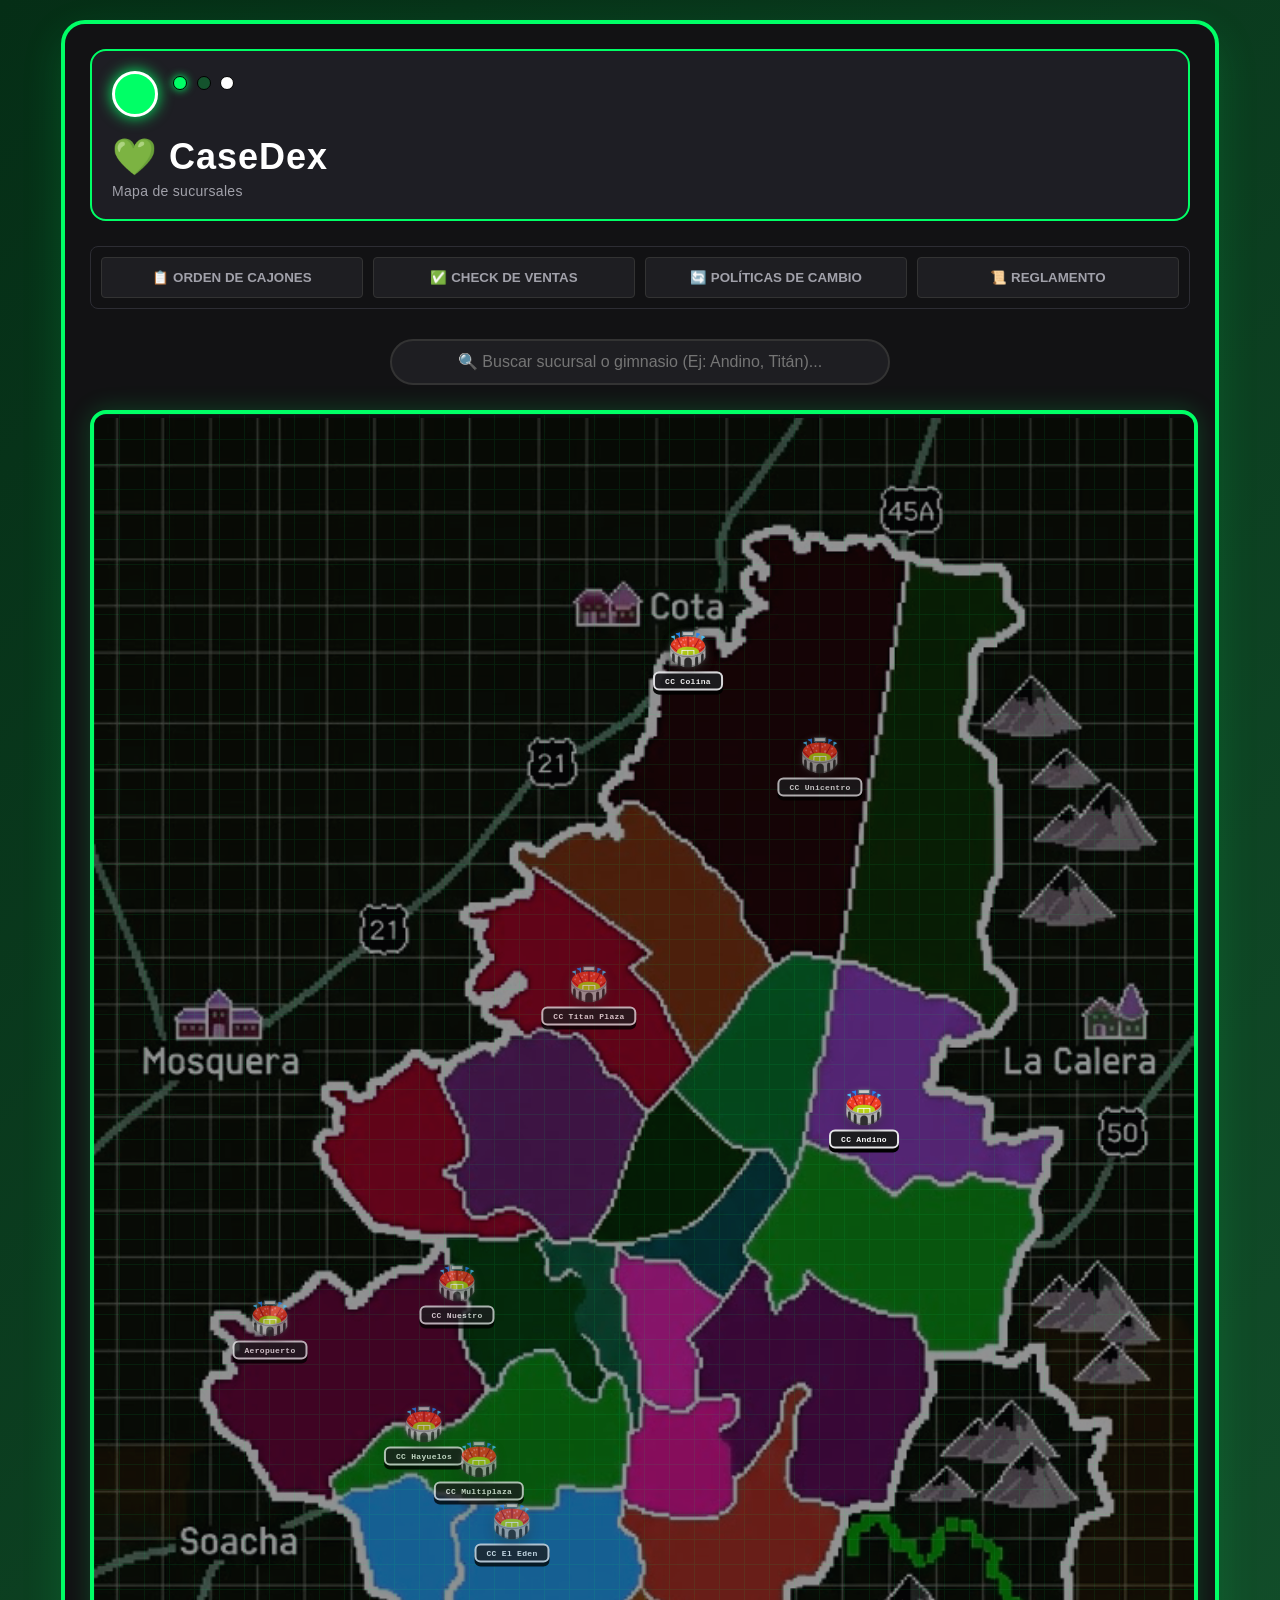
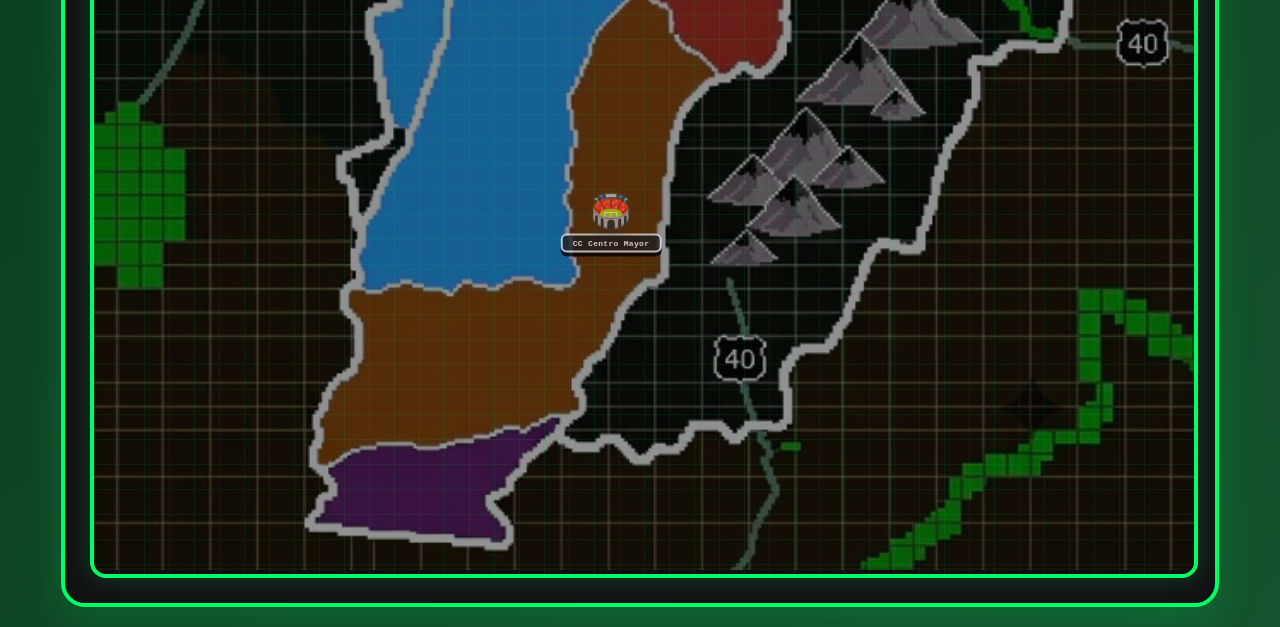
==== commit 152ce43e: "Add files via upload" ====
--- a/detalles.html
+++ b/detalles.html
@@ -16,6 +16,7 @@
             <div class="modal-avatar-smartphone">
                 <div class="smartphone-icon-mini"><div class="notch-mini"></div></div>
             </div>
+            
             <div>
                 <span class="modal-submarca" id="txt-marca">CARGANDO...</span>
                 <h2 id="txt-modelo">Modelo</h2>
--- a/style.css
+++ b/style.css
@@ -967,3 +967,496 @@
     transform: translateX(-50%);
     box-sizing: content-box;         /* Asegura que los bordes no se deformen */
 }
+
+/* Estilos para el boton de agregar referencia */
+.boton-accion-neon {
+    margin-top: 15px;
+    padding: 10px 20px;
+    background: #00ff66;
+    color: #0f0f12;
+    border: none;
+    border-radius: 6px;
+    font-weight: bold;
+    cursor: pointer;
+    box-shadow: 0 0 10px rgba(0, 255, 102, 0.4);
+    font-family: inherit;
+    transition: all 0.3s ease;
+}
+
+/* Efecto al pasar el mouse por encima */
+.boton-accion-neon:hover {
+    background: #00cc52;
+    box-shadow: 0 0 20px rgba(0, 255, 102, 0.7);
+    transform: scale(1.02);
+}
+
+/* Estilos de ventana emergente para agregar referencia */
+
+/* El fondo oscuro que cubre toda la pantalla al abrir el modal */
+.modal-overlay-neon {
+    display: none; /* Se cambia a 'flex' dinámicamente con JS */
+    position: fixed;
+    top: 0;
+    left: 0;
+    width: 100%;
+    height: 100%;
+    background: rgba(0, 0, 0, 0.85);
+    z-index: 1000;
+    justify-content: center;
+    align-items: center;
+    backdrop-filter: blur(5px); /* Desenfoque estético del fondo */
+}
+
+/* La tarjeta/caja del formulario */
+.modal-content-neon {
+    background: #121214;
+    border: 2px solid #00ff66;
+    border-radius: 12px;
+    padding: 30px;
+    width: 500px;
+    max-width: 90%;
+    box-shadow: 0 0 25px rgba(0, 255, 102, 0.2);
+    font-family: inherit;
+    color: #e4e4e7;
+    position: relative;
+}
+
+/* El título del formulario */
+.modal-content-neon h3 {
+    color: #00ff66;
+    text-shadow: 0 0 8px rgba(0, 255, 102, 0.4);
+    margin-top: 0;
+    margin-bottom: 20px;
+    text-transform: uppercase;
+    letter-spacing: 1px;
+}
+
+/* El botón de cerrar (X) */
+.modal-cerrar-x {
+    position: absolute;
+    top: 15px;
+    right: 20px;
+    font-size: 1.5rem;
+    cursor: pointer;
+    color: #a1a1aa;
+    transition: color 0.3s ease;
+}
+.modal-cerrar-x:hover {
+    color: #00ff66;
+}
+
+/* Estructura del formulario */
+#form-nueva-referencia {
+    display: flex;
+    flex-direction: column;
+    gap: 12px;
+}
+
+.form-fila-doble {
+    display: grid;
+    grid-template-columns: 1fr 1fr;
+    gap: 10px;
+}
+
+.form-grupo-neon label {
+    display: block;
+    font-size: 0.85rem;
+    color: #a1a1aa;
+    margin-bottom: 4px;
+}
+
+/* Estilo para las cajas de texto (Inputs) */
+.form-grupo-neon input {
+    width: 100%;
+    padding: 10px;
+    background: #1e1e22;
+    border: 1px solid #333;
+    border-radius: 6px;
+    color: #fff;
+    font-family: inherit;
+    box-sizing: border-box;
+    transition: border-color 0.3s ease, box-shadow 0.3s ease;
+}
+
+/* Efecto cuando el usuario hace clic para escribir en un input */
+.form-grupo-neon input:focus {
+    outline: none;
+    border-color: #00ff66;
+    box-shadow: 0 0 8px rgba(0, 255, 102, 0.3);
+}
+
+
+
+/* ==========================================
+   CONFIGURACIONES GENERALES Y INTERFAZ BASE
+   ========================================== */
+
+
+
+/* ==========================================
+   SECCIÓN DE PESTAÑAS (TABS OPERATIVAS)
+   ========================================== */
+.pestanas-operativas {
+    display: flex;
+    justify-content: space-between;
+    gap: 10px;
+    margin-bottom: 30px;
+    background: #121214;
+    padding: 10px;
+    border-radius: 8px;
+    border: 1px solid #2d2d34;
+}
+
+.btn-tab {
+    flex: 1;
+    background: #1e1e22;
+    border: 1px solid #333;
+    color: #a1a1aa;
+    padding: 12px;
+    font-weight: bold;
+    font-family: inherit;
+    cursor: pointer;
+    transition: all 0.3s ease;
+    border-radius: 4px;
+}
+
+.btn-tab:hover {
+    color: #00ff66;
+    border-color: #00ff66;
+    box-shadow: 0 0 10px rgba(0, 255, 102, 0.2);
+}
+
+/* --- Panel Visualizador de Contenidos --- */
+#contenedor-vistas {
+    display: none;
+    background: #121214;
+    border: 1px solid #333;
+    padding: 20px;
+    border-radius: 8px;
+    margin-bottom: 25px;
+    color: #fff;
+    text-align: left;
+    position: relative;
+}
+
+#contenedor-vistas .btn-cerrar {
+    position: absolute;
+    top: 12px;
+    right: 15px;
+    cursor: pointer;
+    color: #ff3333;
+    font-weight: bold;
+    font-family: monospace;
+}
+
+.contenido-tab h3 {
+    color: #00ff66;
+    margin-top: 0;
+}
+
+.contenido-tab p {
+    color: #a1a1aa;
+}
+
+/* ==========================================
+   SISTEMA DE BÚSQUEDA REACTIVA
+   ========================================== */
+.search-wrapper {
+    max-width: 500px;
+    margin: 0 auto 25px auto;
+}
+
+#buscador-sucursales {
+    width: 100%;
+    padding: 12px 20px;
+    background: #1e1e22;
+    border: 2px solid #333;
+    border-radius: 30px;
+    color: #fff;
+    font-size: 1rem;
+    font-family: inherit;
+    box-sizing: border-box;
+    text-align: center;
+    transition: all 0.3s ease;
+}
+
+#buscador-sucursales:focus {
+    outline: none;
+    border-color: #00ff66;
+    box-shadow: 0 0 15px rgba(0, 255, 102, 0.4);
+}
+
+/* ==========================================
+   MAPA ADAPTATIVO TÁCTICO
+   ========================================== */
+.mapa-region-pokemon {
+    position: relative;
+    width: 100%;
+    aspect-ratio: 5 / 8;
+    border: 4px solid #00ff66;
+    border-radius: 16px;
+    box-shadow: 0 0 25px rgba(0, 255, 102, 0.2);
+    overflow: hidden;
+    background-color: #0c0c0e;
+}
+
+/* Capa de la imagen del mapa */
+.mapa-fondo {
+    position: absolute;
+    width: 100%;
+    height: 100%;
+    background: url('MAPA_CASEDEX.jpg') no-repeat center;
+    background-size: contain;
+    filter: invert(1) hue-rotate(90deg) brightness(0.85) contrast(1.2);
+    opacity: 0.6;
+    pointer-events: none;
+}
+
+/* Rejilla digital táctica */
+.mapa-textura {
+    position: absolute;
+    width: 100%;
+    height: 100%;
+    opacity: 0.08;
+    background-size: 25px 25px;
+    background-image: linear-gradient(to right, #00ff66 1px, transparent 1px), linear-gradient(to bottom, #00ff66 1px, transparent 1px);
+    pointer-events: none;
+}
+
+/* ==========================================
+   NODOS / GIMNASIOS
+   ========================================== */
+.gimnasio-nodo {
+    position: absolute;
+    transform: translate(-50%, -50%);
+    cursor: pointer;
+    text-align: center;
+    z-index: 10;
+    transition: all 0.3s ease;
+}
+
+/* Posiciones relativas de tus sucursales */
+#gym-andino {
+    top: 40%;
+    left: 70%;
+}
+
+#gym-nuestro {
+    top: 50%;
+    left: 33%;
+    opacity: 0.75;
+}
+
+#gym-aeropuerto {
+    top: 52%;
+    left: 16%;
+    opacity: 0.75;
+}
+
+#gym-colina {
+    top: 14%;
+    left: 54%;
+    opacity: 0.75;
+}
+
+#gym-unicentro {
+    top: 20%;
+    left: 66%;
+    opacity: 0.75;
+}
+
+#gym-hayuelos {
+    top: 58%;
+    left: 30%;
+    opacity: 0.75;
+}
+
+#gym-titan {
+    top: 33%;
+    left: 45%;
+    opacity: 0.75;
+}
+
+#gym-centro-mayor {
+    top: 80%;
+    left: 47%;
+    opacity: 0.75;
+}
+
+#gym-multiplaza {
+    top: 60%;
+    left: 35%;
+    opacity: 0.75;
+}
+
+#gym-eden {
+    top: 63.5%;
+    left: 38%;
+    opacity: 0.75;
+}
+
+.gym-icon {
+    font-size: 2rem;
+    filter: drop-shadow(0 4px 6px rgba(0,0,0,0.4)) drop-shadow(0 0 2px rgba(255,255,255,0.2));
+    transition: transform 0.2s ease, filter 0.2s ease;
+}
+
+.gym-name {
+    margin-top: 4px;
+    background: #1c1c1f !important;
+    border: 2px solid #e4e4e7 !important;
+    box-shadow: 0 4px 0px #000 !important;
+    padding: 3px 10px;
+    border-radius: 6px;
+    color: #fff;
+    font-size: 0.5rem;
+    font-weight: bold;
+    font-family: monospace;
+    white-space: nowrap;
+    transition: all 0.3s ease;
+}
+
+/* Interacción Hover */
+.gimnasio-nodo:hover .gym-icon {
+    transform: scale(1.15) translateY(-5px);
+}
+
+.gimnasio-nodo:hover .gym-name {
+    color: #00ff66;
+    border-color: #00ff66;
+    box-shadow: 0 0 10px rgba(0, 255, 102, 0.3);
+}
+
+/* 🟢 ILUMINACIÓN NEÓN DESDE LA BARRA DE BÚSQUEDA */
+.neon-active .gym-icon {
+    animation: pulsoNeon 1s infinite alternate;
+    transform: scale(1.2) translateY(-8px);
+}
+
+.neon-active .gym-name {
+    color: #0f0f12 !important;
+    background: #00ff66 !important;
+    border-color: #00ff66 !important;
+    box-shadow: 0 0 20px #00ff66;
+}
+
+@keyframes pulsoNeon {
+    from { filter: drop-shadow(0 0 5px #00ff66) drop-shadow(0 0 15px #00ff66); }
+    to { filter: drop-shadow(0 0 12px #00ff66) drop-shadow(0 0 30px #00ff66); }
+}
+
+
+/* ==========================================
+   ESTILOS DE REGLAMENTO (CON MÁRGENES)
+   ========================================== */
+.body-reglamento {
+    margin: 0;
+    padding: 0;
+    background-color: #0c0c0e;
+    font-family: monospace;
+}
+
+/* Contenedor principal que respeta los márgenes que ya traíamos */
+.casedex-container-reglamento {
+    max-width: 900px;
+    margin: 0 auto;
+    padding: 20px;
+    position: relative;
+}
+
+/* Sección de herramientas superiores (para el botón regresar) */
+.reglamento-tools {
+    display: flex;
+    justify-content: flex-start;
+    margin-bottom: 20px;
+}
+
+/* Botón minimalista de regreso */
+.btn-regresar {
+    background: #1e1e22;
+    border: 2px solid #00ff66;
+    color: #00ff66;
+    padding: 10px 20px;
+    font-weight: bold;
+    cursor: pointer;
+    border-radius: 30px;
+    box-shadow: 0 0 15px rgba(0, 255, 102, 0.2);
+    transition: all 0.3s ease;
+    text-transform: uppercase;
+    font-size: 0.85rem;
+    letter-spacing: 1px;
+}
+
+.btn-regresar:hover {
+    background: #00ff66;
+    color: #0c0c0e;
+    box-shadow: 0 0 25px #00ff66;
+}
+
+/* ==========================================
+   ESTILOS DE REGLAMENTO (ANCHO COMPATIBLE CON INDEX)
+   ========================================== */
+.body-reglamento {
+    margin: 0;
+    padding: 0;
+    background-color: #0c0c0e;
+    font-family: monospace;
+}
+
+/* Este contenedor ahora clona el comportamiento exacto del index.html */
+.casedex-container-reglamento {
+    width: 100%;
+    max-width: 1200px; /* Cambiado a 1200px para igualar el mapa del index */
+    margin: 0 auto;
+    padding: 20px;
+    box-sizing: border-box;
+}
+
+/* Sección de herramientas superiores para el botón regresar */
+.reglamento-tools {
+    display: flex;
+    justify-content: flex-start;
+    margin-bottom: 20px;
+    width: 100%;
+}
+
+/* Botón de regreso */
+.btn-regresar {
+    background: #1e1e22;
+    border: 2px solid #00ff66;
+    color: #00ff66;
+    padding: 10px 20px;
+    font-weight: bold;
+    cursor: pointer;
+    border-radius: 30px;
+    box-shadow: 0 0 15px rgba(0, 255, 102, 0.2);
+    transition: all 0.3s ease;
+    text-transform: uppercase;
+    font-size: 0.85rem;
+    letter-spacing: 1px;
+}
+
+.btn-regresar:hover {
+    background: #00ff66;
+    color: #0c0c0e;
+    box-shadow: 0 0 25px #00ff66;
+}
+
+/* El visualizador táctico ahora aprovecha todo el ancho disponible de los 1200px */
+.contenedor-pdf-tactico {
+    width: 100%;
+    height: 78vh; /* Un poco más alto para que mantenga una buena proporción con el nuevo ancho */
+    box-sizing: border-box;
+    border: 4px solid #00ff66;
+    border-radius: 16px;
+    box-shadow: 0 0 25px rgba(0, 255, 102, 0.2);
+    overflow: hidden;
+    background-color: #121214;
+}
+
+.visor-pdf {
+    width: 100%;
+    height: 100%;
+    border: none;
+    background-color: #1e1e22;
+}
